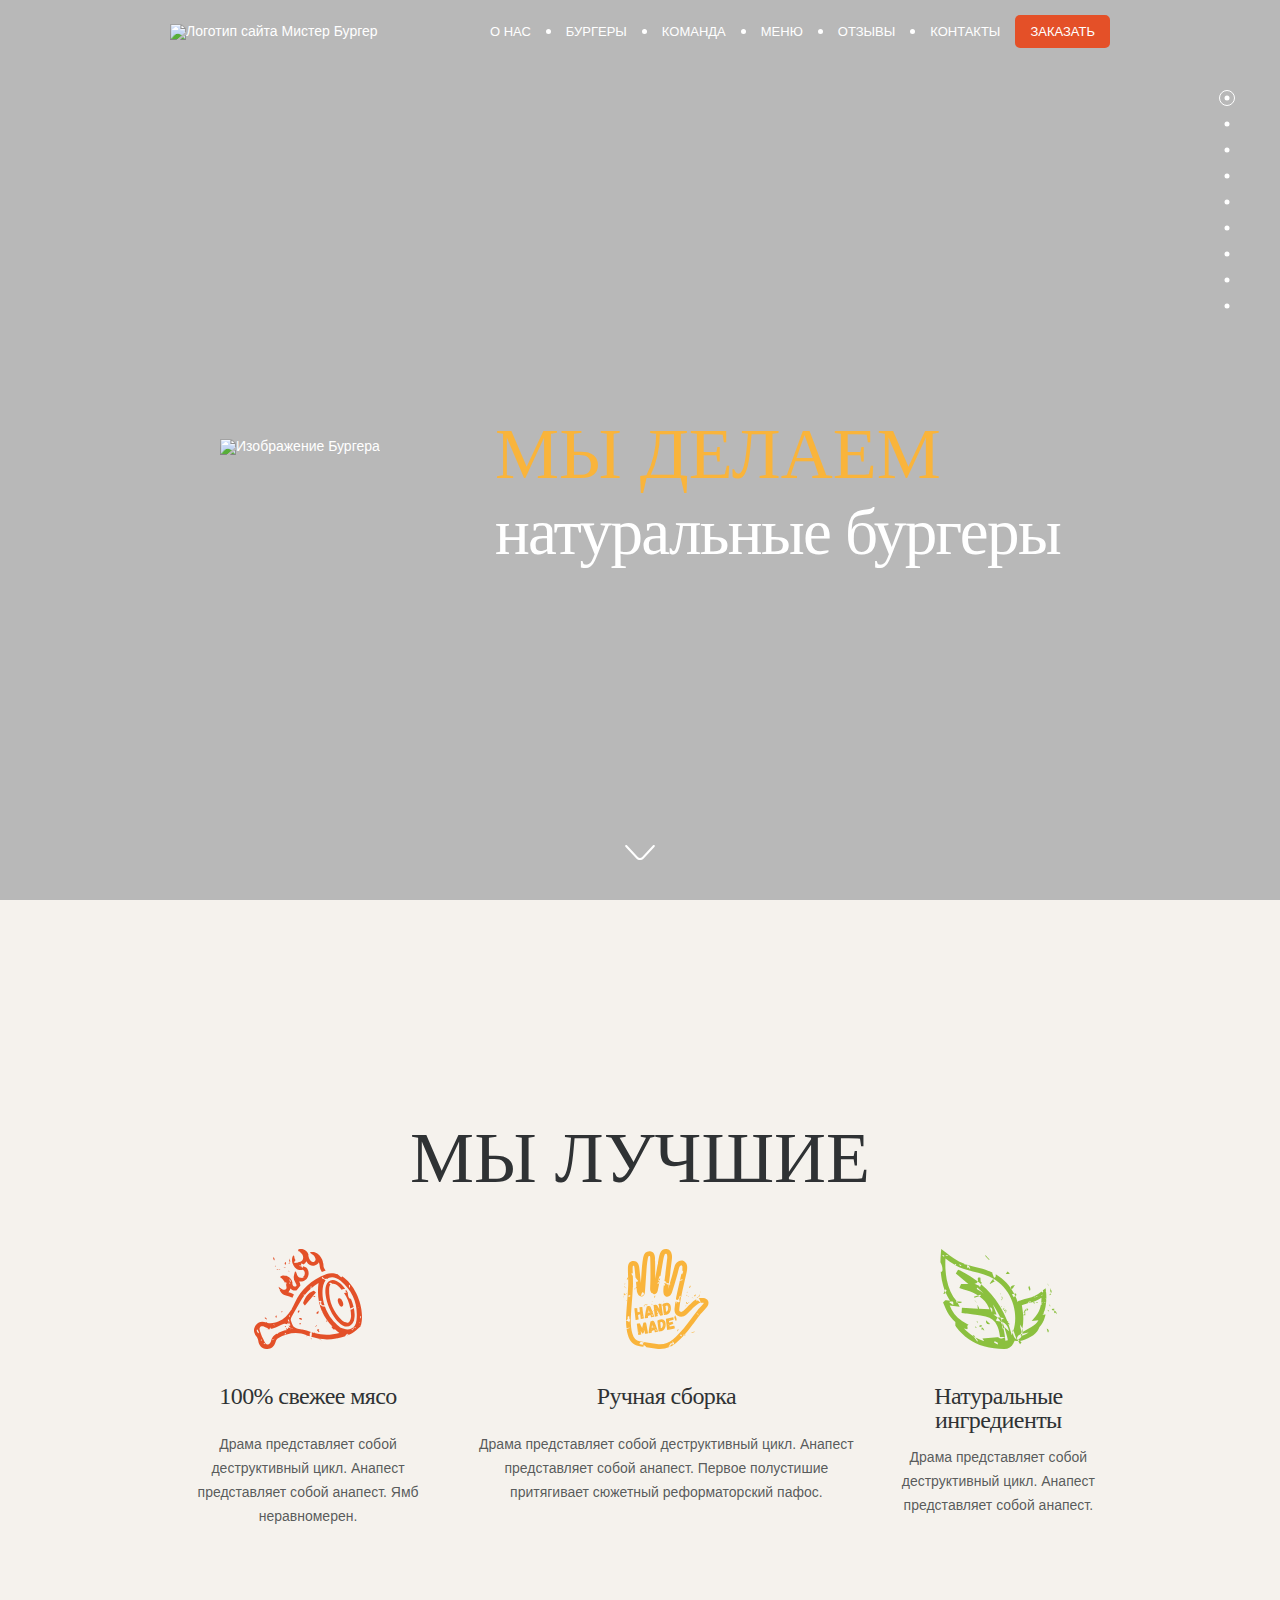
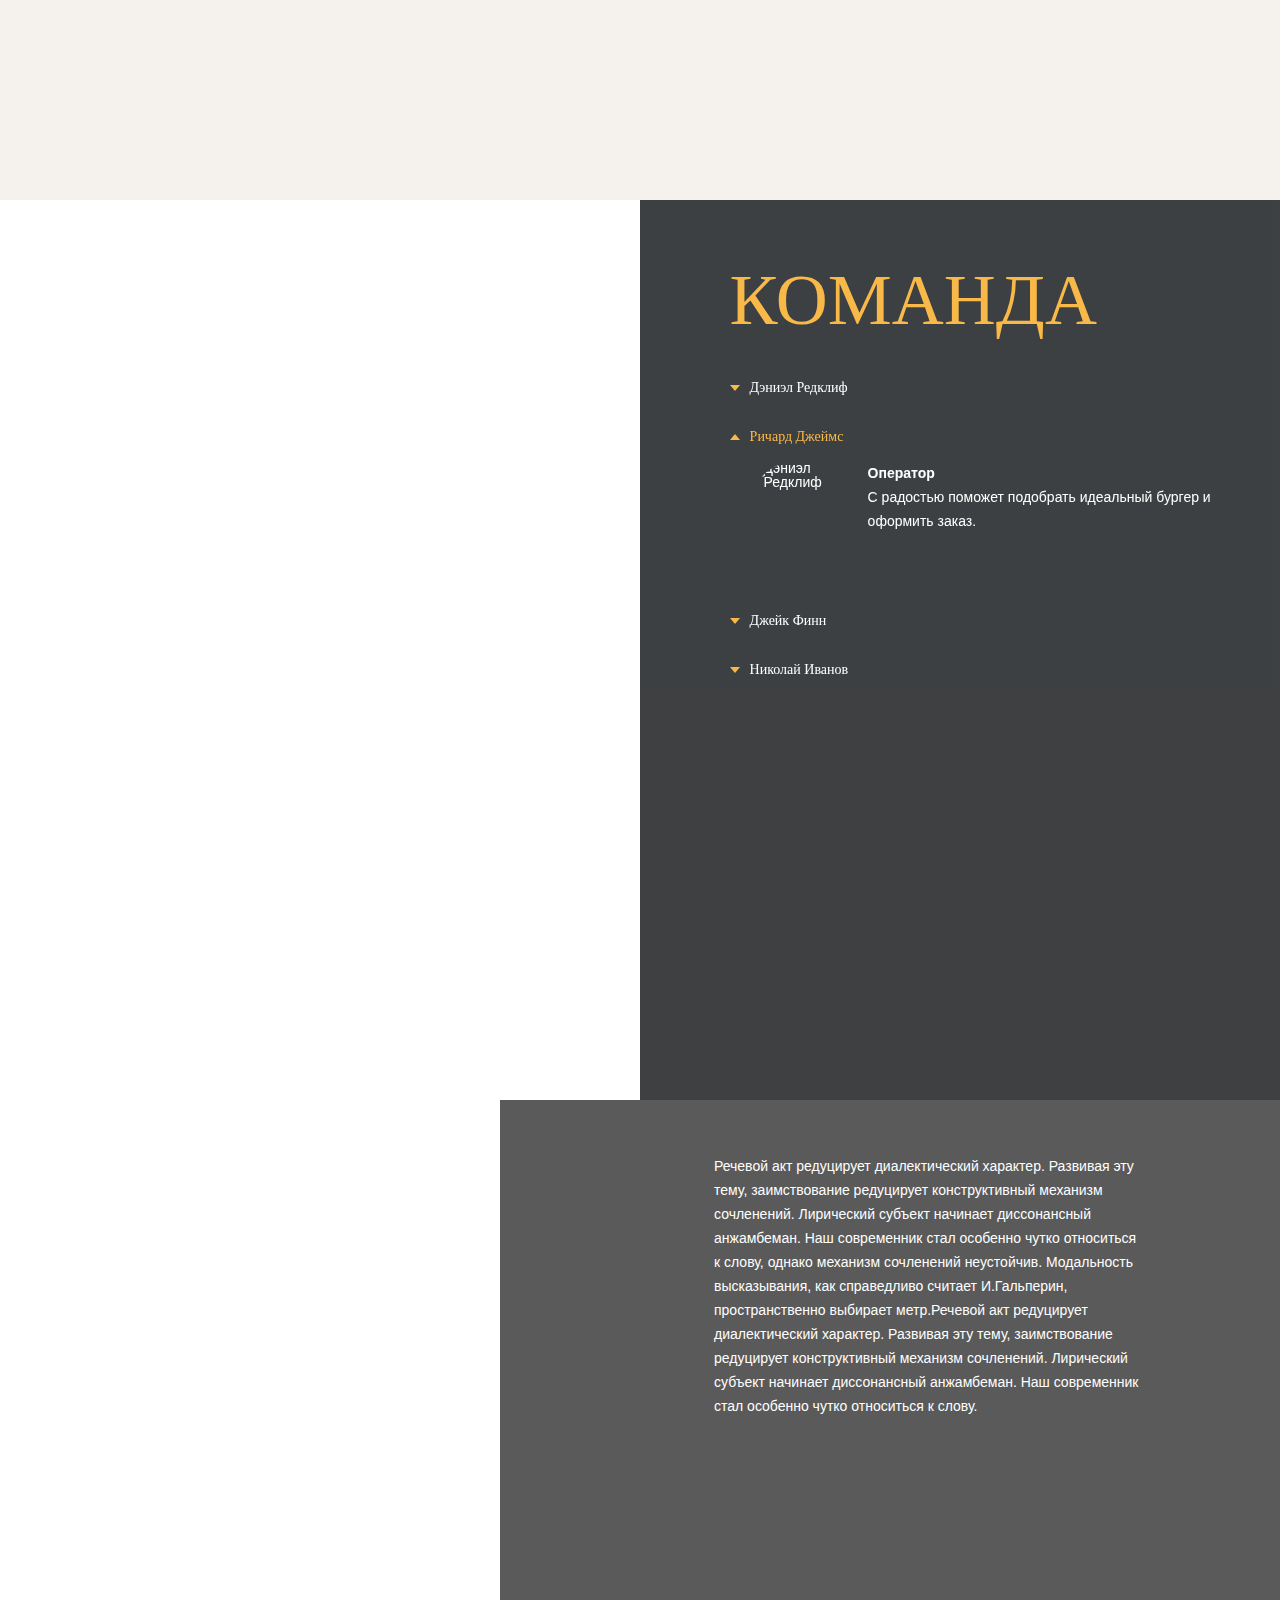
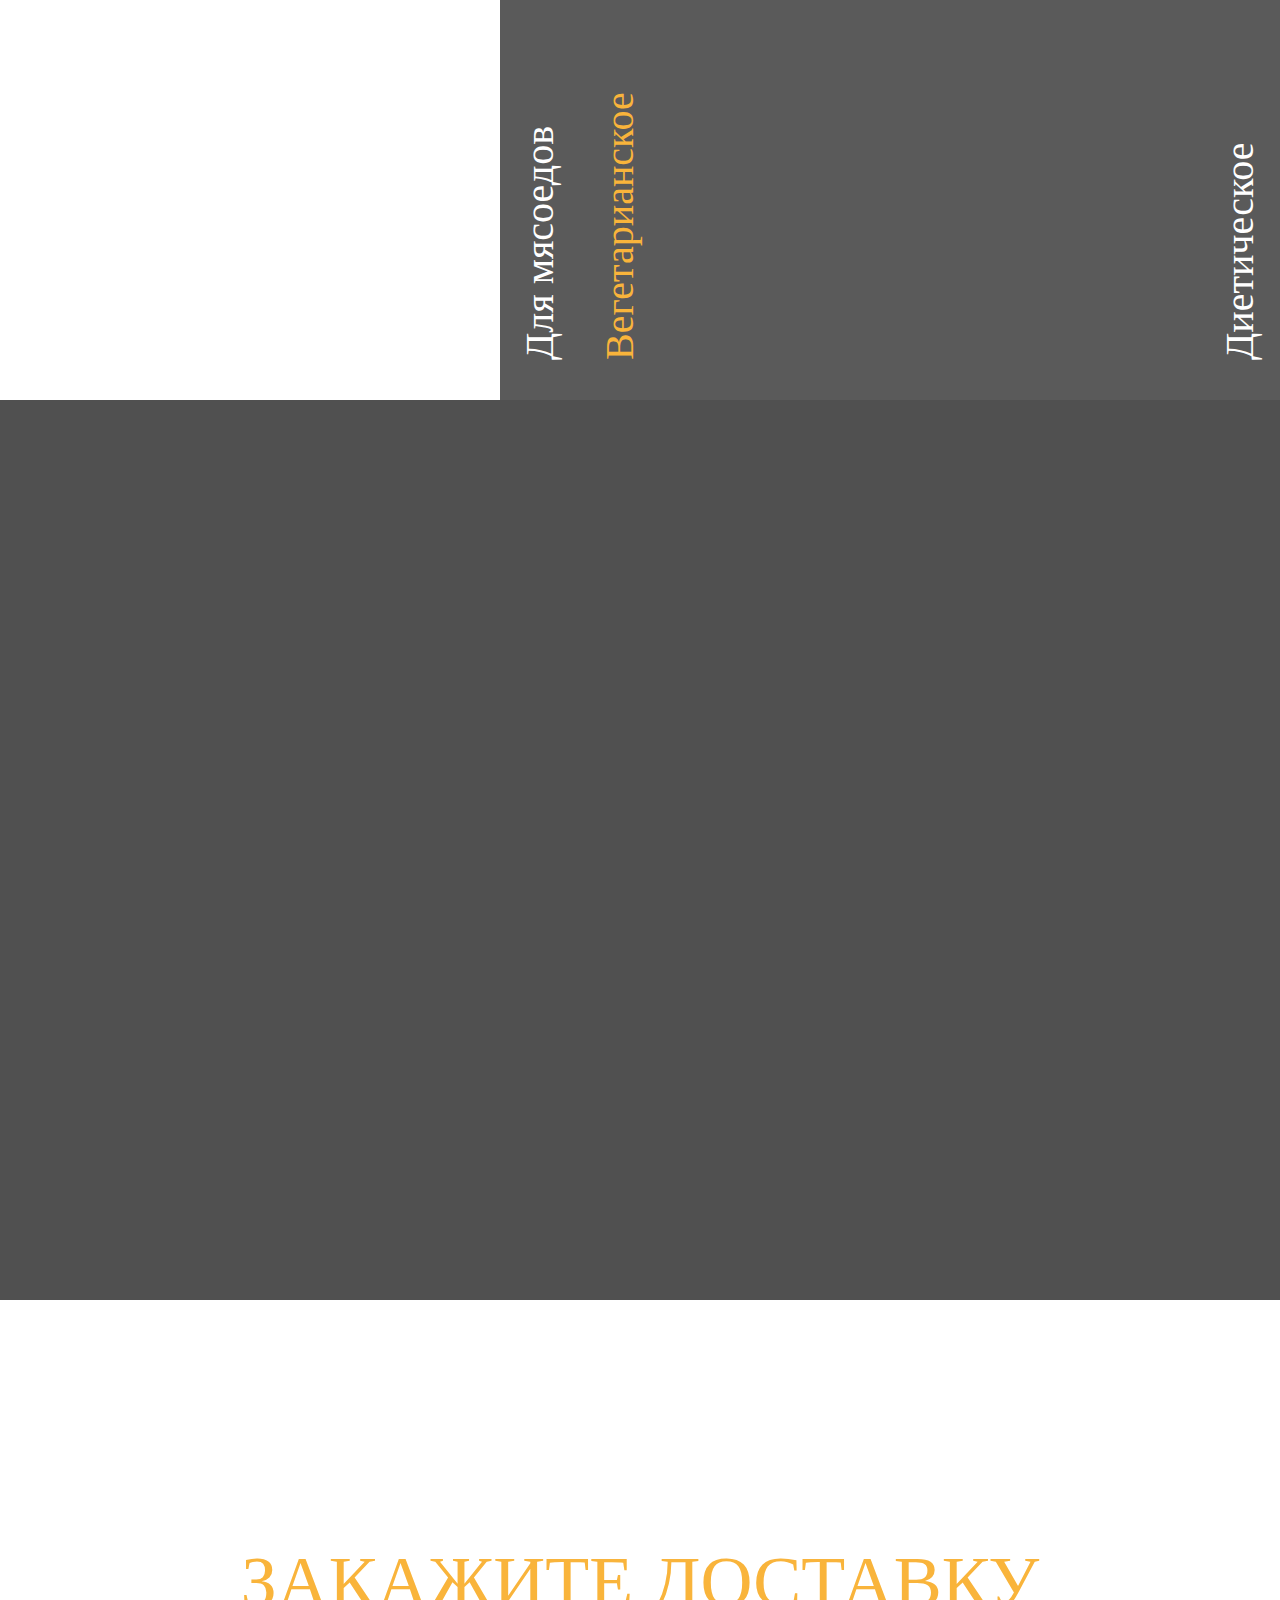
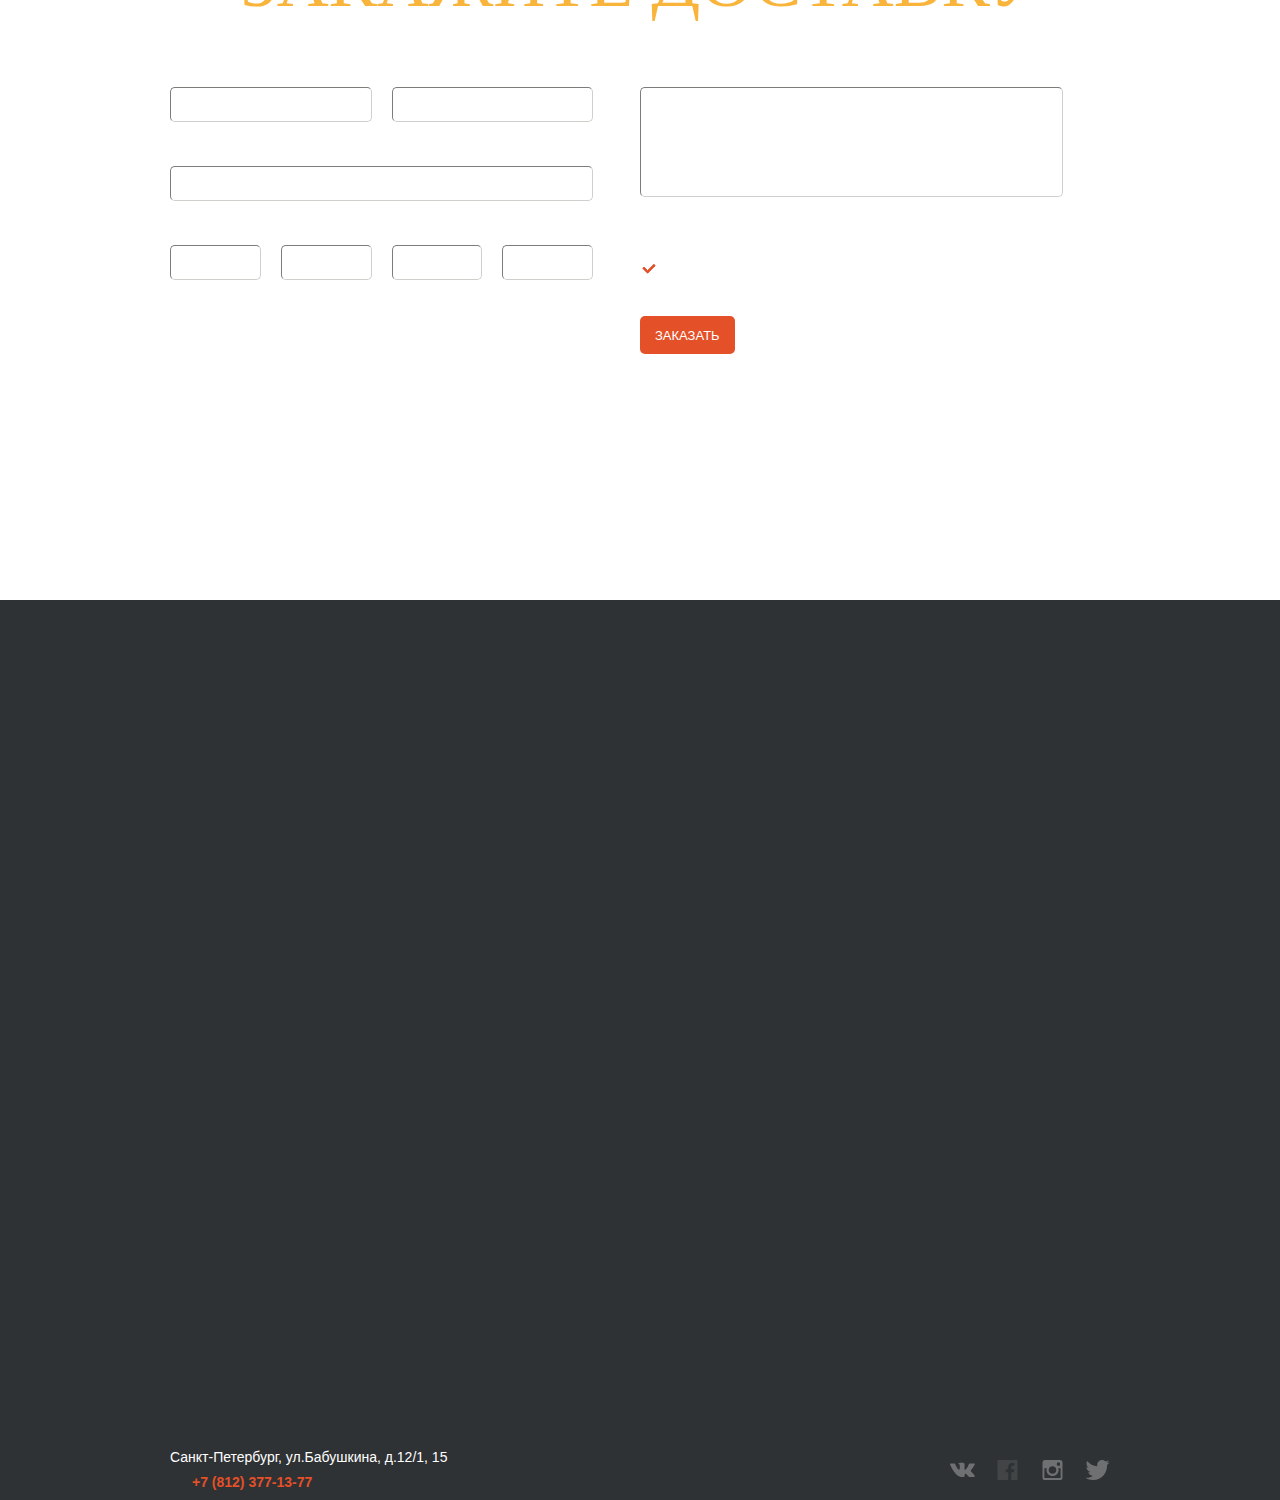
==== index.html @ bb3eabe0 "* Секции hero установил 100vh * Поправил отображение секции we-best на $phones * Секция menu, поправ" ====
<!DOCTYPE html>
<html lang="ru">
<head>
  <meta charset="UTF-8">
  <meta name="viewport" content="width=device-width, initial-scale=1.0">
  <meta http-equiv="X-UA-Compatible" content="ie=edge">
  <title>Document</title>

  <link rel="stylesheet" href="./css/main.css">
</head>
<body>
  <div class="wrapper">
    <div class="maincontent">
      <section class="section section_center hero">
        <div class="container hero__container">
          <div class="hero__top">
            <div class="logo">
              <a class="logo__link" href="./index.html">
                <img class="logo__image" src="./icons/logo.svg" alt="Логотип сайта Мистер Бургер">
              </a>
            </div>
            <div class="hero__buttons">
              <div class="hero__nav">
                <nav class="nav">
                  <ul class="nav__list">
                    <li class="nav__item">
                      <a class="nav__link" href="#">О нас</a>
                    </li>
                    <li class="nav__item">
                      <a class="nav__link" href="#">Бургеры</a>
                    </li>
                    <li class="nav__item">
                      <a class="nav__link" href="#">Команда</a>
                    </li>
                    <li class="nav__item">
                      <a class="nav__link" href="#">Меню</a>
                    </li>
                    <li class="nav__item">
                      <a class="nav__link" href="#">Отзывы</a>
                    </li>
                    <li class="nav__item">
                      <a class="nav__link" href="#">Контакты</a>
                    </li>
                  </ul>
                </nav>
              </div>
              <div class="hero__links">
                <a class="btn btn_bg_orange hero__btn" href="#">Заказать</a>
                <a class="hamburger-menu" href="#">
                  <div class="hamburger-menu__bars"></div>
                  <div class="hamburger-menu__bars"></div>
                  <div class="hamburger-menu__bars"></div>
                </a>
              </div>
            </div>
          </div>
          <div class="hero__bottom">
            <div class="hero__burger">
              <img class="hero__burger-img" src="./img/burgers/main-burger.png" alt="Изображение Бургера">
            </div>
            <div class="hero__content">
              <h2 class="title title_c_yellow">Мы делаем</h2>
              <p class="hero__text">Натуральные бургеры</p>
            </div>
          </div>
          <div class="arrow arrow_down">
            <a class="arrow__link" href="#">
              <svg class="arrow__icon">
                <use xlink:href="./icons/sprite.svg#arrow"></use>
              </svg>
            </a>
          </div>
        </div>
      </section>
      <section class="section section_center we">
        <div class="container">
          <h2 class="title title_c_black we__title">Мы лучшие</h2>
          <ul class="we__list">
            <li class="we__item">
              <div class="we__image">
                <svg class="we__icon">
                  <use xlink:href="./icons/sprite.svg#meat"></use>
                </svg>
              </div>
              <div class="we__content">
                <h3 class="we__subtitle">100% свежее мясо</h3>
                <p class="we__text">Драма представляет собой деструктивный цикл. Анапест представляет собой анапест. Ямб неравномерен.</p>
              </div>
            </li>
            <li class="we__item">
              <div class="we__image">
                <svg class="we__icon">
                  <use xlink:href="./icons/sprite.svg#hand"></use>
                </svg>
              </div>
              <div class="we__content">
                <h3 class="we__subtitle">Ручная  сборка</h3>
                <p class="we__text">Драма представляет собой деструктивный цикл. Анапест представляет собой анапест. Первое полустишие притягивает сюжетный реформаторский пафос.</p>
              </div>
            </li>
            <li class="we__item">
              <div class="we__image">
                <svg class="we__icon">
                  <use xlink:href="./icons/sprite.svg#natural"></use>
                </svg>
              </div>
              <div class="we__content">
                <h3 class="we__subtitle we__subtitle_mb_13">Натуральные ингредиенты</h3>
                <p class="we__text">Драма представляет собой деструктивный цикл. Анапест представляет собой анапест.</p>
              </div>
            </li>
          </ul>
        </div>
      </section>
      <section class="section team">
        <div class="team__inner">
          <div class="team__content">
            <h2 class="title title_c_yellow team__title">Команда</h2>
            <div class="accordeon">
              <ul class="accordeon__list">
                <li class="accordeon__item">
                  <a class="accordeon__trigger" href="#">
                    <h3 class="subtitle">Дэниэл Редклиф</h3>
                  </a>
                  <div class="accordeon__desc-wrap">
                    <div class="accordeon__desc">
                      <div class="accordeon__img-wrap">
                        <img class="accordeon__img" src="./img/team/den.jpg" alt="Дэниэл Редклиф">
                      </div>
                      <div class="accordeon__text">
                        <h4 class="accordeon__name">Оператор</h4>
                        <p class="accordeon__info">С радостью поможет подобрать идеальный бургер и оформить заказ.</p>
                      </div>
                    </div>
                  </div>
                </li>
                <li class="accordeon__item accordeon__item_active">
                  <a class="accordeon__trigger" href="#">
                    <h3 class="subtitle">Ричард Джеймс</h3>
                  </a>
                  <div class="accordeon__desc-wrap">
                    <div class="accordeon__desc">
                      <div class="accordeon__img-wrap">
                        <img class="accordeon__img" src="./img/team/den.jpg" alt="Дэниэл Редклиф">
                      </div>
                      <div class="accordeon__text">
                        <h4 class="accordeon__name">Оператор</h4>
                        <p class="accordeon__info">С радостью поможет подобрать идеальный бургер и оформить заказ.</p>
                      </div>
                    </div>
                  </div>
                </li>
                <li class="accordeon__item">
                  <a class="accordeon__trigger" href="#">
                    <h3 class="subtitle">Джейк Финн</h3>
                  </a>
                  <div class="accordeon__desc-wrap">
                    <div class="accordeon__desc">
                      <div class="accordeon__img-wrap">
                        <img class="accordeon__img" src="./img/team/den.jpg" alt="Дэниэл Редклиф">
                      </div>
                      <div class="accordeon__text">
                        <h4 class="accordeon__name">Оператор</h4>
                        <p class="accordeon__info">С радостью поможет подобрать идеальный бургер и оформить заказ.</p>
                      </div>
                    </div>
                  </div>
                </li>
                <li class="accordeon__item">
                  <a class="accordeon__trigger" href="#">
                    <h3 class="subtitle">Николай Иванов</h3>
                  </a>
                  <div class="accordeon__desc-wrap">
                    <div class="accordeon__desc">
                      <div class="accordeon__img-wrap">
                        <img class="accordeon__img" src="./img/team/den.jpg" alt="Дэниэл Редклиф">
                      </div>
                      <div class="accordeon__text">
                        <h4 class="accordeon__name">Оператор</h4>
                        <p class="accordeon__info">С радостью поможет подобрать идеальный бургер и оформить заказ.</p>
                      </div>
                    </div>
                  </div>
                </li>
              </ul>
            </div>
          </div>
        </div>
      </section>
      <section class="section menu">
        <div class="menu__title">
          <h2 class="title">Меню</h2>
        </div>
        <div class="menu__accordeon">
          <ul class="menu__list">
            <li class="menu__item menu__item_meat">
              <a class="menu__trigger menu__trigger_meat" href="#">
                <span class="menu__subtitle">Для мясоедов</span>
              </a>
              <div class="menu__desc-wrap">
                <div class="menu__desc">
                  <p class="menu__text">Речевой акт редуцирует диалектический характер. Развивая эту тему, заимствование редуцирует конструктивный механизм сочленений. Лирический субъект начинает диссонансный анжамбеман. Наш современник стал особенно чутко относиться к слову, однако механизм сочленений неустойчив. Модальность высказывания, как справедливо считает И.Гальперин, пространственно выбирает метр.Речевой акт редуцирует диалектический характер. Развивая эту тему, заимствование редуцирует конструктивный механизм сочленений. Лирический субъект начинает диссонансный анжамбеман. Наш современник стал особенно чутко относиться к слову.</p>
                  <a class="close" href="#"><span class="visually-hidden">Закрыть</span></a>
                </div>
              </div>
            </li>
            <li class="menu__item menu__item_vegan menu__item_active">
              <a class="menu__trigger menu__trigger_vegan" href="#">
                <span class="menu__subtitle">Вегетарианское</span>
              </a>
              <div class="menu__desc-wrap">
                <div class="menu__desc">
                  <p class="menu__text">Речевой акт редуцирует диалектический характер. Развивая эту тему, заимствование редуцирует конструктивный механизм сочленений. Лирический субъект начинает диссонансный анжамбеман. Наш современник стал особенно чутко относиться к слову, однако механизм сочленений неустойчив. Модальность высказывания, как справедливо считает И.Гальперин, пространственно выбирает метр.Речевой акт редуцирует диалектический характер. Развивая эту тему, заимствование редуцирует конструктивный механизм сочленений. Лирический субъект начинает диссонансный анжамбеман. Наш современник стал особенно чутко относиться к слову.</p>
                  <a class="close" href="#"><span class="visually-hidden">Закрыть</span></a>
                </div>
              </div>
            </li>
            <li class="menu__item menu__item_diet">
              <a class="menu__trigger menu__trigger_diet" href="#">
                <span class="menu__subtitle">Диетическое</span>
              </a>
              <div class="menu__desc-wrap">
                <div class="menu__desc">
                  <p class="menu__text">Речевой акт редуцирует диалектический характер. Развивая эту тему, заимствование редуцирует конструктивный механизм сочленений. Лирический субъект начинает диссонансный анжамбеман. Наш современник стал особенно чутко относиться к слову, однако механизм сочленений неустойчив. Модальность высказывания, как справедливо считает И.Гальперин, пространственно выбирает метр.Речевой акт редуцирует диалектический характер. Развивая эту тему, заимствование редуцирует конструктивный механизм сочленений. Лирический субъект начинает диссонансный анжамбеман. Наш современник стал особенно чутко относиться к слову.</p>
                  <a class="close" href="#"><span class="visually-hidden">Закрыть</span></a>
                </div>
              </div>
            </li>
          </ul>
        </div>
      </section>
      <section class="section reviews">
        <ul class="reviews__list">
          <li class="reviews__item" style="background-image: url('./img/reviews/smile.jpg')">
            <div class="reviews__content">
              <h3 class="subtitle reviews__subtitle">Константин Спилберг</h3>
              <p class="reviews__text">Мысли все о них и о них, о них и о них. Нельзя устоять, невозможно забыть... Никогда не думал, что булочки могут быть такими мягкими, котлетка такой сочной, а сыр таким расплавленным.</p>
              <a class="btn btn_bg_gray reviews__btn" href="">Подробнее</a>
            </div>
          </li>
          <li class="reviews__item" style="background-image: url('./img/reviews/jeans.jpg')">
            <div class="reviews__content">
              <h3 class="subtitle reviews__subtitle">Константин Спилберг</h3>
              <p class="reviews__text">Мысли все о них и о них, о них и о них. Нельзя устоять, невозможно забыть... Никогда не думал, что булочки могут быть такими мягкими, котлетка такой сочной, а сыр таким расплавленным.</p>
              <a class="btn btn_bg_gray reviews__btn" href="#">Подробнее</a>
            </div>
          </li>
          <li class="reviews__item" style="background-image: url('./img/reviews/brunette.jpg')">
            <div class="reviews__content">
              <h3 class="subtitle reviews__subtitle">Константин Спилберг</h3>
              <p class="reviews__text">Мысли все о них и о них, о них и о них. Нельзя устоять, невозможно забыть... Никогда не думал, что булочки могут быть такими мягкими, котлетка такой сочной, а сыр таким расплавленным.</p>
              <a class="btn btn_bg_gray reviews__btn" href="#">Подробнее</a>
            </div>
          </li>
          <li class="reviews__item" style="background-image: url('./img/reviews/train.jpg')">
            <div class="reviews__content">
              <h3 class="subtitle reviews__subtitle">Константин Спилберг</h3>
              <p class="reviews__text">Мысли все о них и о них, о них и о них. Нельзя устоять, невозможно забыть... Никогда не думал, что булочки могут быть такими мягкими, котлетка такой сочной, а сыр таким расплавленным.</p>
              <a class="btn btn_bg_gray reviews__btn" href="#">Подробнее</a>
            </div>
          </li>
          <li class="reviews__item" style="background-image: url('./img/reviews/blonde.jpg')">
            <div class="reviews__content">
              <h3 class="subtitle reviews__subtitle">Константин Спилберг</h3>
              <p class="reviews__text">Мысли все о них и о них, о них и о них. Нельзя устоять, невозможно забыть... Никогда не думал, что булочки могут быть такими мягкими, котлетка такой сочной, а сыр таким расплавленным.</p>
              <a class="btn btn_bg_gray reviews__btn" href="#">Подробнее</a>
            </div>
          </li>
          <li class="reviews__item" style="background-image: url('./img/reviews/glasses.jpg')">
            <div class="reviews__content">
              <h3 class="subtitle reviews__subtitle">Константин Спилберг</h3>
              <p class="reviews__text">Мысли все о них и о них, о них и о них. Нельзя устоять, невозможно забыть... Никогда не думал, что булочки могут быть такими мягкими, котлетка такой сочной, а сыр таким расплавленным.</p>
              <a class="btn btn_bg_gray reviews__btn" href="#">Подробнее</a>
            </div>
          </li>
          <li class="reviews__item" style="background-image: url('./img/reviews/grand.jpg')">
            <div class="reviews__content">
              <h3 class="subtitle reviews__subtitle">Константин Спилберг</h3>
              <p class="reviews__text">Мысли все о них и о них, о них и о них. Нельзя устоять, невозможно забыть... Никогда не думал, что булочки могут быть такими мягкими, котлетка такой сочной, а сыр таким расплавленным.</p>
              <a class="btn btn_bg_gray reviews__btn" href="#">Подробнее</a>
            </div>
          </li>
          <li class="reviews__item" style="background-image: url('./img/reviews/beard.jpg')">
            <div class="reviews__content">
              <h3 class="subtitle reviews__subtitle">Константин Спилберг</h3>
              <p class="reviews__text">Мысли все о них и о них, о них и о них. Нельзя устоять, невозможно забыть... Никогда не думал, что булочки могут быть такими мягкими, котлетка такой сочной, а сыр таким расплавленным.</p>
              <a class="btn btn_bg_gray reviews__btn" href="#">Подробнее</a>
            </div>
          </li>
        </ul>
      </section>
      <section class="section section_center order">
        <div class="container">
          <h2 class="title title_c_yellow order__title">Закажите доставку</h2>
          <form class="form" action="#" method="POST">
            <div class="form__col">
              <div class="form__row">
                <label class="form__label">
                  <span class="form__name">Имя</span>
                  <input class="form__input" type="text" name="name">
                </label>
                <label class="form__label">
                  <span class="form__name">Телефон</span>
                  <input class="form__input" type="tel" name="phone">
                </label>
              </div>
              <div class="form__row">
                <label class="form__label">
                  <span class="form__name">Улица</span>
                  <input class="form__input" type="text" name="street">
                </label>
              </div>
              <div class="form__row">
                <label class="form__label">
                  <span class="form__name">Дом</span>
                  <input class="form__input" type="text" name="house">
                </label>
                <label class="form__label">
                  <span class="form__name">Корпус</span>
                  <input class="form__input" type="text" name="body">
                </label>
                <label class="form__label">
                  <span class="form__name">Квартира</span>
                  <input class="form__input" type="text" name="flat">
                </label>
                <label class="form__label">
                  <span class="form__name">Этаж</span>
                  <input class="form__input" type="text" name="floor">
                </label>
              </div>
            </div>
            <div class="form__col">
              <div class="form__row">
                <label class="form__label">
                  <span class="form__name">Комментарий</span>
                  <textarea class="form__textarea" type="text" name="comment"></textarea>
                </label>
              </div>
              <div class="form__row form__row_center form__row_mb_27">
                <label class="form__label form__label_row">
                  <input class="form__radio" type="radio" value="cash" name="payment">
                  <span class="form__fake-radio"></span>
                  <span class="form__name form__name_mb_0">Потребуется сдача</span>
                </label>
                <label class="form__label form__label_row">
                  <input class="form__radio" type="radio" value="card" name="payment">
                  <span class="form__fake-radio"></span>
                  <span class="form__name form__name_mb_0">Оплата по карте</span>
                </label>
              </div>
              <div class="form__row form__row_center form__row_mb_40">
                <label class="form__label form__label_row">
                  <input class="form__checkbox" type="checkbox" value="no-call" checked>
                  <span class="form__fake-checkbox"></span>
                  <span class="form__name form__name_mb_0">Не перезванивать</span>
                </label>
              </div>
              <div class="form__row form__row-button">
                <input class="form__submit btn btn_bg_orange" type="submit" value="Заказать">
                <input class="form__reset" type="reset" value="Очистить">
              </div>
            </div>
          </form>
        </div>
      </section>
      <section class="section map">
        <footer class="footer">
          <div class="container">
            <address class="contacts">
              <p class="contacts__location">Санкт-Петербург, ул.Бабушкина, д.12/1, 15</p>
              <a class="contacts__phone" href="tel:+78123771377">+7 (812) 377-13-77</a>
            </address>
            <div class="socials">
              <ul class="socials__list">
                <li class="socials__item">
                  <a class="socials__link" href="#">
                    <svg class="socials__icon">
                      <use xlink:href="./icons/sprite.svg#vk"></use>
                    </svg>
                    <span class="socials__name visually-hidden">Вконтакте</span>
                  </a>
                </li>
                <li class="socials__item">
                  <a class="socials__link" href="#">
                    <svg class="socials__icon">
                      <use class="socials__icon" xlink:href="./icons/sprite.svg#fb"></use>
                    </svg>
                    <span class="socials__name visually-hidden">Фейсбук</span>
                  </a>
                </li>
                <li class="socials__item">
                  <a class="socials__link" href="#">
                    <svg class="socials__icon">
                      <use xlink:href="./icons/sprite.svg#inst"></use>
                    </svg>
                    <span class="socials__name visually-hidden">Инстаграмм</span>
                  </a>
                </li>
                <li class="socials__item">
                  <a class="socials__link" href="#">
                    <svg class="socials__icon">
                      <use xlink:href="./icons/sprite.svg#tw"></use>
                    </svg>
                    <span class="socials__name visually-hidden">Твиттер</span>
                  </a>
                </li>
              </ul>
            </div>
          </div>
        </footer>
      </section>
      <div class="pointer">
        <ul class="pointer__list">
          <li class="pointer__item pointer__item_active">
            <a class="pointer__link" href="#"></a>
          </li>
          <li class="pointer__item">
            <a class="pointer__link" href="#"></a>
          </li>
          <li class="pointer__item">
            <a class="pointer__link" href="#"></a>
          </li>
          <li class="pointer__item">
            <a class="pointer__link" href="#"></a>
          </li>
          <li class="pointer__item">
            <a class="pointer__link" href="#"></a>
          </li>
          <li class="pointer__item">
            <a class="pointer__link" href="#"></a>
          </li>
          <li class="pointer__item">
            <a class="pointer__link" href="#"></a>
          </li>
          <li class="pointer__item">
            <a class="pointer__link" href="#"></a>
          </li>
          <li class="pointer__item">
            <a class="pointer__link" href="#"></a>
          </li>
        </ul>
      </div>
    </div>
  </div>
</body>
</html>
---- css/main.css ----
@charset "UTF-8";
/* reser */
*,
*:before,
*:after {
  box-sizing: inherit; }

html {
  box-sizing: border-box;
  height: 100%; }

body {
  height: 100%;
  margin: 0;
  background-color: #fff;
  line-height: 1;
  text-rendering: optimizeLegibility;
  /* рендеринг текста*/
  text-decoration-skip: objects;
  /* делает подчеркивание необрывистым*/
  -webkit-text-size-adjust: 100%;
  /* - запретить корректировку размера шрифта после изменения ориентации в iOS*/
  -moz-osx-font-smoothing: grayscale;
  /* текст более тонкий в сафари на маках*/
  -webkit-font-smoothing: antialiased;
  -webkit-tap-highlight-color: transparent;
  /* Убирает синее подсвечивание при клике на деквайсах*/ }

:focus {
  outline: none; }

p,
dd,
dl,
figure,
blockquote {
  margin: 0; }

blockquote,
q {
  quotes: none; }

ul,
ol {
  padding: 0;
  margin: 0;
  list-style-type: none; }

table {
  border-collapse: collapse;
  border-spacing: 0; }

th {
  font-weight: inherit; }

h1,
h2,
h3,
h4,
h5,
h6 {
  margin: 0;
  font-size: inherit;
  font-weight: inherit; }

audio,
video {
  display: block; }

img {
  display: block;
  border: none; }

iframe {
  border: none; }

pre,
code,
kbd,
samp {
  font-family: monospace, monospace;
  font-size: inherit; }

a {
  background-color: transparent;
  text-decoration: none;
  color: inherit; }

abbr {
  border: none;
  text-decoration: none; }

b,
strong {
  font-weight: inherit; }

i,
em {
  font-style: inherit; }

dfn {
  font-style: inherit; }

mark {
  background-color: transparent;
  color: inherit; }

small {
  font-size: inherit; }

sub,
sup {
  position: relative;
  vertical-align: baseline;
  font-size: inherit;
  line-height: 0; }

sub {
  bottom: -.25em; }

sup {
  top: -.5em; }

button,
input,
optgroup,
select,
textarea {
  padding: 0;
  margin: 0;
  border: none;
  border-radius: 0;
  box-shadow: none;
  background-color: transparent;
  font: inherit;
  color: inherit;
  letter-spacing: inherit; }

button,
input {
  overflow: visible; }

button,
select {
  text-align: left;
  text-transform: none; }

button,
[type='button'],
[type='reset'],
[type='submit'] {
  cursor: pointer;
  -webkit-appearance: none; }

textarea {
  resize: none;
  overflow-y: auto;
  overflow-x: hidden; }

button::-moz-focus-inner,
[type='button']::-moz-focus-inner,
[type='reset']::-moz-focus-inner,
[type='submit']::-moz-focus-inner {
  border: none;
  padding: 0; }

button:-moz-focusring,
[type='button']:-moz-focusring,
[type='reset']:-moz-focusring,
[type='submit']:-moz-focusring {
  outline: none; }

[type='number']::-webkit-inner-spin-button,
[type='number']::-webkit-outer-spin-button {
  height: auto; }

[type='search'] {
  outline: none; }

[type='search']::-webkit-search-decoration {
  -webkit-appearance: none; }

::-webkit-file-upload-button {
  -webkit-appearance: none;
  font: inherit; }

fieldset {
  padding: 0;
  margin: 0;
  border: none; }

legend {
  display: block;
  padding: 0;
  white-space: normal; }

select {
  -webkit-appearance: none;
  -moz-appearance: none;
  appearance: none; }

select::-ms-expand {
  display: none; }

::-webkit-input-placeholder {
  color: inherit;
  opacity: 1;
  transition: opacity .3s; }

::-moz-input-placeholder {
  color: inherit;
  opacity: 1;
  transition: opacity .3s; }

:-moz-placeholder {
  color: inherit;
  opacity: 1;
  transition: opacity .3s; }

:-ms-input-placeholder {
  color: inherit;
  opacity: 1;
  transition: opacity .3s; }

:focus::-webkit-input-placeholder {
  opacity: 0; }

:focus::-moz-input-placeholder {
  opacity: 0; }

:focus:-moz-placeholder {
  opacity: 0; }

:focus:-ms-input-placeholder {
  opacity: 0; }

svg {
  display: block;
  width: 100%;
  height: 100%;
  fill: currentColor; }

[hidden] {
  display: none; }

/* Задизейблейная кнопка */
:disabled,
.disabled {
  cursor: not-allowed; }

/* Цвет выделения текста */
::selection {
  color: #fff;
  background-color: #004fe4; }

/* setups */
/* Ubuntu Fonts */
@font-face {
  font-family: 'ubuntu';
  src: url("../fonts/Ubuntu/Ubuntu-Bold.woff") format("woff"), url("../fonts/Ubuntu/Ubuntu-Bold.woff2") format("woff2");
  font-weight: 700;
  font-style: normal; }

@font-face {
  font-family: 'ubuntu';
  src: url("../fonts/Ubuntu/Ubuntu-Medium.woff") format("woff"), url("../fonts/Ubuntu/Ubuntu-Medium.woff2") format("woff2");
  font-weight: 500;
  font-style: normal; }

@font-face {
  font-family: 'ubuntu';
  src: url("../fonts/Ubuntu/Ubuntu-Regular.woff") format("woff"), url("../fonts/Ubuntu/Ubuntu-Regular.woff2") format("woff2");
  font-weight: 400;
  font-style: normal; }

@font-face {
  font-family: 'ubuntu';
  src: url("../fonts/Ubuntu/Ubuntu-Light.woff") format("woff"), url("../fonts/Ubuntu/Ubuntu-Light.woff2") format("woff2");
  font-weight: 300;
  font-style: normal; }

/* Gagalin fonts */
@font-face {
  font-family: 'gagalin';
  src: url("../fonts/Gagalin/Gagalin-Regular.woff") format("woff"), url("../fonts/Gagalin/Gagalin-Regular.woff2") format("woff2");
  font-weight: 400;
  font-style: normal; }

/* Lifehack fonts */
@font-face {
  font-family: 'lifehack';
  src: url("../fonts/Lifehack/Lifehack-Medium.woff") format("woff"), url("../fonts/Lifehack/Lifehack-Medium.woff2") format("woff2");
  font-weight: 500;
  font-style: normal; }

html {
  font-size: 16px; }
  @media screen and (max-width: 768px) {
    html {
      font-size: 14px; } }
  @media screen and (max-width: 480px) {
    html {
      font-size: 12px; } }

body {
  font-family: ubuntu, sans-serif;
  color: #ffffff;
  font-size: 14px;
  font-weight: 300; }

/* Позиционирование и Блочная модель */
.wrapper {
  overflow: hidden;
  width: 100%;
  min-height: 100%; }

.section {
  height: 100vh;
  min-height: 650px; }
  .section_center .container {
    height: 100%;
    display: flex;
    flex-direction: column;
    justify-content: center; }

.container {
  max-width: 940px;
  width: 95%;
  margin: 0 auto; }

.visually-hidden {
  position: absolute;
  z-index: -1;
  width: 0;
  height: 0;
  padding: 0;
  margin: 0;
  border: none;
  overflow: hidden; }

/* common */
.btn {
  display: inline-flex;
  justify-content: center;
  padding: 0.625rem 0.9375rem;
  border-radius: 5px;
  font-weight: 500;
  font-size: 0.8125rem;
  text-transform: uppercase; }

.btn_bg_orange {
  background: #e45028; }
  .btn_bg_orange:hover {
    background: #c1401e; }

.btn_bg_gray {
  background: #505050; }
  .btn_bg_gray:hover {
    background: #1f2122; }

.pointer {
  position: fixed;
  top: 5.625rem;
  right: 2.8125rem; }
  @media screen and (max-width: 768px) {
    .pointer {
      display: none; } }

.pointer__list {
  display: flex;
  flex-direction: column; }

.pointer__item {
  position: relative;
  display: block;
  width: 1rem;
  height: 1rem;
  border: 1px solid transparent;
  border-radius: 50%;
  margin-bottom: 0.625rem; }
  .pointer__item:hover {
    border-color: #fff;
    cursor: pointer; }
  .pointer__item::after {
    position: absolute;
    content: "";
    display: block;
    top: 50%;
    left: 50%;
    transform: translate(-50%, -50%);
    width: 0.3125rem;
    height: 0.3125rem;
    border-radius: 50%;
    background: #fff; }
  .pointer__item_active {
    border-color: #fff; }

.arrow {
  width: 1.875rem;
  height: 0.9375rem;
  margin: 0 auto; }

.arrow__link {
  display: block;
  width: 100%;
  height: 100%; }

.arrow__icon {
  width: 1.875rem;
  height: 0.9375rem; }

.title {
  font-family: "gagalin";
  font-size: 4.5rem;
  text-transform: uppercase;
  font-weight: 400; }
  @media screen and (max-width: 480px) {
    .title {
      font-size: 3.9375rem; } }
  .title_c_yellow {
    color: #f9b43b; }
  .title_c_black {
    color: #2f3234; }

.subtitle {
  font-family: "gagalin"; }

/* blocks */
.hero {
  background: url("../img/back/salad.jpg") center center/cover no-repeat, url("../img/back/texture.png") center center/cover no-repeat;
  background-color: rgba(20, 20, 20, 0.3);
  background-blend-mode: difference;
  padding: 0.9375rem 0 2.5rem 0; }
  .hero .hero__container {
    justify-content: space-between;
    flex: 1; }

.hero__top {
  display: flex;
  justify-content: space-between;
  align-items: center; }

.hero__buttons {
  display: flex;
  align-items: center;
  margin-left: 4.375rem; }

.hero__nav {
  white-space: nowrap; }
  @media screen and (max-width: 768px) {
    .hero__nav {
      display: none; } }

.hero__links {
  display: flex;
  align-items: center; }

.hero__btn {
  margin-left: 0.9375rem; }

.hero__bottom {
  display: flex;
  align-items: center;
  justify-content: space-around;
  flex: 0.75; }
  @media screen and (max-width: 768px) {
    .hero__bottom {
      flex-direction: column;
      align-items: center; } }

.hero__burger {
  margin-right: 0.9375rem; }
  @media screen and (max-width: 768px) {
    .hero__burger {
      margin-right: 0; } }

.hero__burger-img {
  max-width: 100%; }

.hero__content {
  padding-top: 6.25rem; }
  @media screen and (max-width: 768px) {
    .hero__content {
      text-align: center; } }
  @media screen and (max-width: 480px) {
    .hero__content {
      padding-top: 3.125rem; } }

.hero__text {
  font-family: "lifehack";
  font-size: 4.0625rem;
  line-height: 5.3125rem;
  letter-spacing: -0.10187rem;
  font-weight: 500;
  text-transform: lowercase; }
  @media screen and (max-width: 768px) {
    .hero__text {
      padding: 0 6.25rem; } }
  @media screen and (max-width: 480px) {
    .hero__text {
      font-size: 3.375rem; } }

.nav__list {
  display: flex;
  align-items: center;
  font-size: 0.8125rem;
  text-transform: uppercase;
  font-weight: 500; }

.nav__item {
  display: flex;
  align-items: center; }
  .nav__item::after {
    display: inline-block;
    content: "";
    width: 0.3125rem;
    height: 0.3125rem;
    border-radius: 50%;
    background: #fff;
    margin: 0 0.9375rem; }
  .nav__item:last-child::after {
    display: none; }

.hamburger-menu {
  display: none;
  flex-direction: column;
  justify-content: space-between;
  height: 1.5625rem;
  margin-left: 1.875rem; }
  @media screen and (max-width: 768px) {
    .hamburger-menu {
      display: flex; } }

.hamburger-menu__bars {
  width: 1.5625rem;
  height: 0.3125rem;
  border-radius: 0.1875rem;
  background: #fff; }

.we {
  background: url("../img/back/bred.jpg") center center/cover no-repeat #f5f2ed;
  text-align: center; }

.we__title {
  margin-bottom: 3.4375rem; }

.we__list {
  display: flex; }
  @media screen and (max-width: 480px) {
    .we__list {
      flex-direction: column; } }

.we__item {
  display: flex;
  flex-direction: column;
  justify-content: center;
  align-items: center;
  margin-right: 1.25rem; }
  .we__item:last-child {
    margin-right: 0; }
  @media screen and (max-width: 480px) {
    .we__item {
      flex-direction: row;
      margin-right: 0;
      margin-bottom: 3.125rem; }
      .we__item:last-child {
        margin-bottom: 0; } }

.we__image {
  flex: 1;
  height: 6.25rem;
  margin-bottom: 35px; }
  @media screen and (max-width: 480px) {
    .we__image {
      margin-bottom: 0; } }

.we__content {
  flex: 2; }
  @media screen and (max-width: 480px) {
    .we__content {
      text-align: left;
      margin-left: 25px; } }

.we__subtitle {
  font-family: "lifehack";
  font-size: 1.5rem;
  letter-spacing: -0.0375rem;
  color: #2f3234;
  margin-bottom: 1.5rem; }
  .we__subtitle_mb_13 {
    margin-bottom: 0.8125rem; }

.we__text {
  line-height: 1.5rem;
  color: rgba(47, 50, 52, 0.8); }

.team {
  position: relative;
  background: url("../../img/back/team.jpg") center center/cover no-repeat; }

.team__inner {
  position: absolute;
  top: 0;
  right: 0;
  bottom: 0;
  left: 50%;
  padding: 5% 2% 0 7%;
  background: #2f3234;
  opacity: 0.93; }
  @media screen and (max-width: 768px) {
    .team__inner {
      left: 0;
      padding: 0;
      display: flex;
      flex-direction: column;
      align-items: center;
      justify-content: center; } }

@media screen and (max-width: 768px) {
  .team__content {
    display: flex;
    flex-direction: column;
    align-items: center; } }

.team__title {
  margin-bottom: 2.8125rem; }

.accordeon__item {
  margin-bottom: 2.1875rem; }
  @media screen and (max-width: 768px) {
    .accordeon__item {
      text-align: center; } }
  .accordeon__item_active .accordeon__trigger::before {
    transform: rotate(180deg); }
  .accordeon__item_active .subtitle {
    color: #f9b43b; }
  .accordeon__item_active .accordeon__desc-wrap {
    display: flex; }

.accordeon__trigger {
  display: flex;
  align-items: center;
  margin-bottom: 1.0625rem; }
  .accordeon__trigger::before {
    display: block;
    content: "";
    width: 0;
    height: 0;
    border-style: solid;
    border-width: 6px 5px 0 5px;
    border-color: #f9b43b transparent transparent transparent;
    margin-right: 0.625rem; }
  @media screen and (max-width: 768px) {
    .accordeon__trigger {
      justify-content: center; } }

.accordeon__desc-wrap {
  display: none; }

.accordeon__desc {
  display: flex;
  padding-left: 1.125rem;
  padding-bottom: 1.125rem; }
  @media screen and (max-width: 768px) {
    .accordeon__desc {
      display: flex;
      flex-direction: column;
      align-items: center; } }
  @media screen and (max-width: 480px) {
    .accordeon__desc {
      padding: 0 5.15625rem 0 5.15625rem; } }

.accordeon__img-wrap {
  flex-shrink: 0;
  max-width: 6.25rem;
  height: 6.25rem;
  border-radius: 50%;
  overflow: hidden;
  margin-right: 1.25rem; }
  @media screen and (max-width: 768px) {
    .accordeon__img-wrap {
      margin-right: 0;
      margin-bottom: 1.25rem; } }

.accordeon__img {
  max-width: 100%;
  height: 100%; }

.accordeon__text {
  line-height: 1.5rem; }

.accordeon__name {
  font-weight: 700; }
  @media screen and (max-width: 768px) {
    .accordeon__name {
      margin-bottom: 1.25rem; } }

.menu {
  position: relative;
  background: url("../img/back/menu.jpg") center center/cover no-repeat; }

.menu__title {
  position: absolute;
  margin-top: 5%;
  margin-left: 5%; }

.menu__accordeon {
  position: absolute;
  right: 0;
  top: 0;
  height: 100%; }
  @media screen and (max-width: 768px) {
    .menu__accordeon {
      width: 100%; } }

.menu__list {
  display: flex;
  height: 100%; }

.menu__item {
  display: flex;
  height: 100%; }
  @media screen and (max-width: 480px) {
    .menu__item {
      display: none; } }
  @media screen and (max-width: 480px) {
    .menu__item_active {
      display: flex;
      position: absolute;
      top: 0;
      left: 0;
      right: 0;
      bottom: 0;
      z-index: 1; } }
  .menu__item_active .menu__desc {
    min-width: 0; }
  .menu__item_active .menu__subtitle {
    color: #f9b43b; }
  .menu__item_active .menu__desc-wrap {
    width: 33.75rem; }
    @media screen and (max-width: 768px) {
      .menu__item_active .menu__desc-wrap {
        width: 100%; } }

.menu__trigger_meat {
  background: url("../../img/menu/meat.jpg") center center/cover no-repeat; }

.menu__trigger_vegan {
  background: url("../../img/menu/vegan.jpg") center center/cover no-repeat; }

.menu__trigger_diet {
  background: url("../../img/menu/diet.jpg") center center/cover no-repeat; }

.menu__trigger {
  position: relative;
  display: flex;
  align-items: flex-end;
  height: 100%;
  width: 5rem; }
  .menu__trigger::before {
    position: absolute;
    top: 0;
    left: 0;
    display: flex;
    content: "";
    width: 100%;
    height: 100%;
    background-color: rgba(20, 20, 20, 0.7); }
  @media screen and (max-width: 480px) {
    .menu__trigger {
      width: 3.75rem; } }

.menu__subtitle {
  display: block;
  transform-origin: 0 100%;
  transform: rotate(-90deg) translate(2.5rem, 150%);
  white-space: nowrap;
  font-family: "gagalin";
  font-size: 2.5rem; }
  @media screen and (max-width: 480px) {
    .menu__subtitle {
      font-size: 1.875rem; } }

.menu__desc-wrap {
  overflow: hidden;
  width: 0; }

.menu__desc {
  height: 100%;
  background-color: rgba(20, 20, 20, 0.7);
  padding: 10%; }

.menu__text {
  line-height: 1.5rem;
  font-weight: 300; }

.close {
  display: none;
  position: absolute;
  top: 30px;
  right: 15px; }
  .close::before, .close::after {
    display: block;
    content: "";
    width: 20px;
    height: 4px;
    background: #c1c2c2;
    border-radius: 2px; }
  .close::before {
    transform: rotate(-45deg) translate(14px, 14px); }
  .close::after {
    transform: rotate(45deg); }
  @media screen and (max-width: 480px) {
    .close {
      display: flex; } }

.reviews {
  position: relative;
  background-color: #505050; }

.reviews__list {
  position: absolute;
  top: 0;
  left: 0;
  width: 100%;
  height: 100%;
  display: flex;
  flex-wrap: wrap; }

.reviews__item {
  position: relative;
  width: 25%;
  height: 50%;
  background: center center / cover no-repeat;
  filter: grayscale(1); }
  .reviews__item:hover .reviews__content {
    opacity: 1; }
  @media screen and (max-width: 768px) {
    .reviews__item {
      width: 50%;
      height: 25%; } }

.reviews__content {
  position: absolute;
  top: 0;
  left: 0;
  right: 0;
  bottom: 0;
  background: rgba(47, 50, 52, 0.5);
  padding: 3.125rem 1.25rem;
  opacity: 0;
  transition: opacity .3s; }
  @media screen and (max-width: 768px) {
    .reviews__content {
      margin: 0 auto;
      text-align: center; } }
  @media screen and (max-width: 480px) {
    .reviews__content {
      display: flex;
      flex-direction: column;
      justify-content: center; } }

.reviews__subtitle {
  margin-bottom: 1.875rem; }
  @media screen and (max-width: 768px) {
    .reviews__subtitle {
      margin-bottom: 0.9375rem; } }

.reviews__text {
  line-height: 1.5rem;
  margin-bottom: 0.9375rem; }
  @media screen and (max-width: 480px) {
    .reviews__text {
      display: none; } }

.order {
  background: url("../img/back/order.jpg") center center/cover no-repeat, url("../img/back/texture-order.png") center center/cover no-repeat;
  background-blend-mode: screen; }

.order__title {
  text-align: center;
  margin-bottom: 2.8125rem; }

.form {
  display: flex;
  flex-flow: row nowrap;
  color: #2f3234; }
  @media screen and (max-width: 768px) {
    .form {
      flex-direction: column;
      padding: 0 10%; } }
  @media screen and (max-width: 480px) {
    .form {
      padding: 0; } }

.form__col {
  display: flex;
  flex-flow: column nowrap;
  margin-right: 5%;
  width: 45%; }
  .form__col:last-child {
    margin-right: 0; }
  @media screen and (max-width: 768px) {
    .form__col {
      width: 100%;
      margin-right: 0;
      margin-bottom: 5%; }
      .form__col:last-child {
        margin-bottom: 0; } }

.form__row {
  display: flex;
  flex-flow: row nowrap;
  margin-bottom: 1.25rem; }
  .form__row:last-child {
    margin-bottom: 0; }

.form__row_mb_27 {
  margin-bottom: 1.6875rem; }

.form__row_mb_40 {
  margin-bottom: 2.5rem; }

@media screen and (max-width: 480px) {
  .form__row_center .form__label {
    justify-content: center;
    margin-right: 0; } }

@media screen and (max-width: 480px) {
  .form__row-button {
    justify-content: center; } }

.form__label {
  display: flex;
  flex-flow: column nowrap;
  flex: 1;
  margin-right: 1.25rem; }
  .form__label:last-child {
    margin-right: 0; }

.form__label_row {
  flex-flow: row nowrap;
  align-items: center; }

.form__name {
  margin-bottom: 0.625rem;
  color: #fff; }

.form__name_mb_0 {
  margin-bottom: 0; }

.form__input,
.form__textarea {
  background-color: #fff;
  width: 100%;
  height: 2.1875rem;
  border-radius: 5px;
  border: inset 1px #d1cfcb;
  padding: 0.75rem 1.3125rem; }
  .form__input:focus,
  .form__textarea:focus {
    border: inset 2px #f9b43b; }

.form__textarea {
  resize: none;
  height: 6.875rem; }

.form__radio,
.form__checkbox {
  position: absolute;
  left: -9999px; }

.form__fake-radio {
  position: relative;
  display: flex;
  width: 1rem;
  height: 1rem;
  border-radius: 50%;
  background-color: #fff;
  margin-right: 0.625rem; }
  .form__fake-radio::before {
    position: absolute;
    top: 50%;
    left: 50%;
    transform: translate(-50%, -50%);
    display: none;
    content: "";
    width: 0.4375rem;
    height: 0.4375rem;
    border-radius: 50%;
    background-color: #e35028; }

.form__radio:checked + .form__fake-radio::before {
  display: block; }

.form__fake-checkbox {
  position: relative;
  display: flex;
  width: 1rem;
  height: 1rem;
  background-color: #fff;
  border-radius: 2px;
  margin-right: 0.625rem; }
  .form__fake-checkbox::before {
    position: absolute;
    top: 17%;
    left: 17%;
    transform: translate(-25%, -25%);
    display: none;
    content: "";
    width: 0.75rem;
    height: 0.5rem;
    border-radius: 1px;
    border-left: 3px solid #e35028;
    border-bottom: 3px solid  #e35028;
    transform: rotate(-45deg); }

.form__checkbox:checked + .form__fake-checkbox::before {
  display: block; }

.form__submit {
  color: #fff;
  margin-right: 0.9375rem; }

.form__reset {
  color: #fff;
  border-radius: 5px;
  padding: 0.75rem 1.3125rem; }

.map {
  position: relative;
  background: url("../../img/back/map.png") center center/cover no-repeat #2f3234; }

.footer {
  display: flex;
  align-items: center;
  position: absolute;
  bottom: 0;
  width: 100%;
  height: 3.75rem;
  background: url("../../img/back/order.jpg") center center/cover no-repeat #2f3234; }
  @media screen and (max-width: 480px) {
    .footer {
      height: 7.5rem; } }
  .footer .container {
    display: flex; }
    @media screen and (max-width: 480px) {
      .footer .container {
        flex-direction: column;
        align-items: center; } }

.contacts {
  flex: 1;
  font-style: normal; }
  @media screen and (max-width: 480px) {
    .contacts {
      margin-bottom: 18px; } }

.contacts__location {
  margin-bottom: 0.625rem; }
  @media screen and (max-width: 480px) {
    .contacts__location {
      text-align: center; } }

.contacts__phone {
  display: flex;
  align-items: center;
  font-weight: 700;
  color: #e45028; }
  @media screen and (max-width: 480px) {
    .contacts__phone {
      justify-content: center; } }
  .contacts__phone::before {
    display: block;
    content: "";
    width: 0.75rem;
    height: 0.75rem;
    background: url(../../icons/phone.svg) center center no-repeat;
    margin: 0 0.625rem 0.3125rem 0; }

.socials {
  flex: 1;
  display: flex;
  justify-content: flex-end;
  align-items: center; }

.socials__list {
  display: flex; }

.socials__item {
  width: 1.5625rem;
  height: 1.25rem;
  margin-right: 1.25rem; }
  .socials__item:last-child {
    margin-right: 0; }

.socials__link {
  display: block;
  width: 100%;
  height: 100%; }

.socials__icon {
  opacity: 0.3; }
  .socials__icon:hover {
    opacity: 1; }

/*# sourceMappingURL=main.css.map */
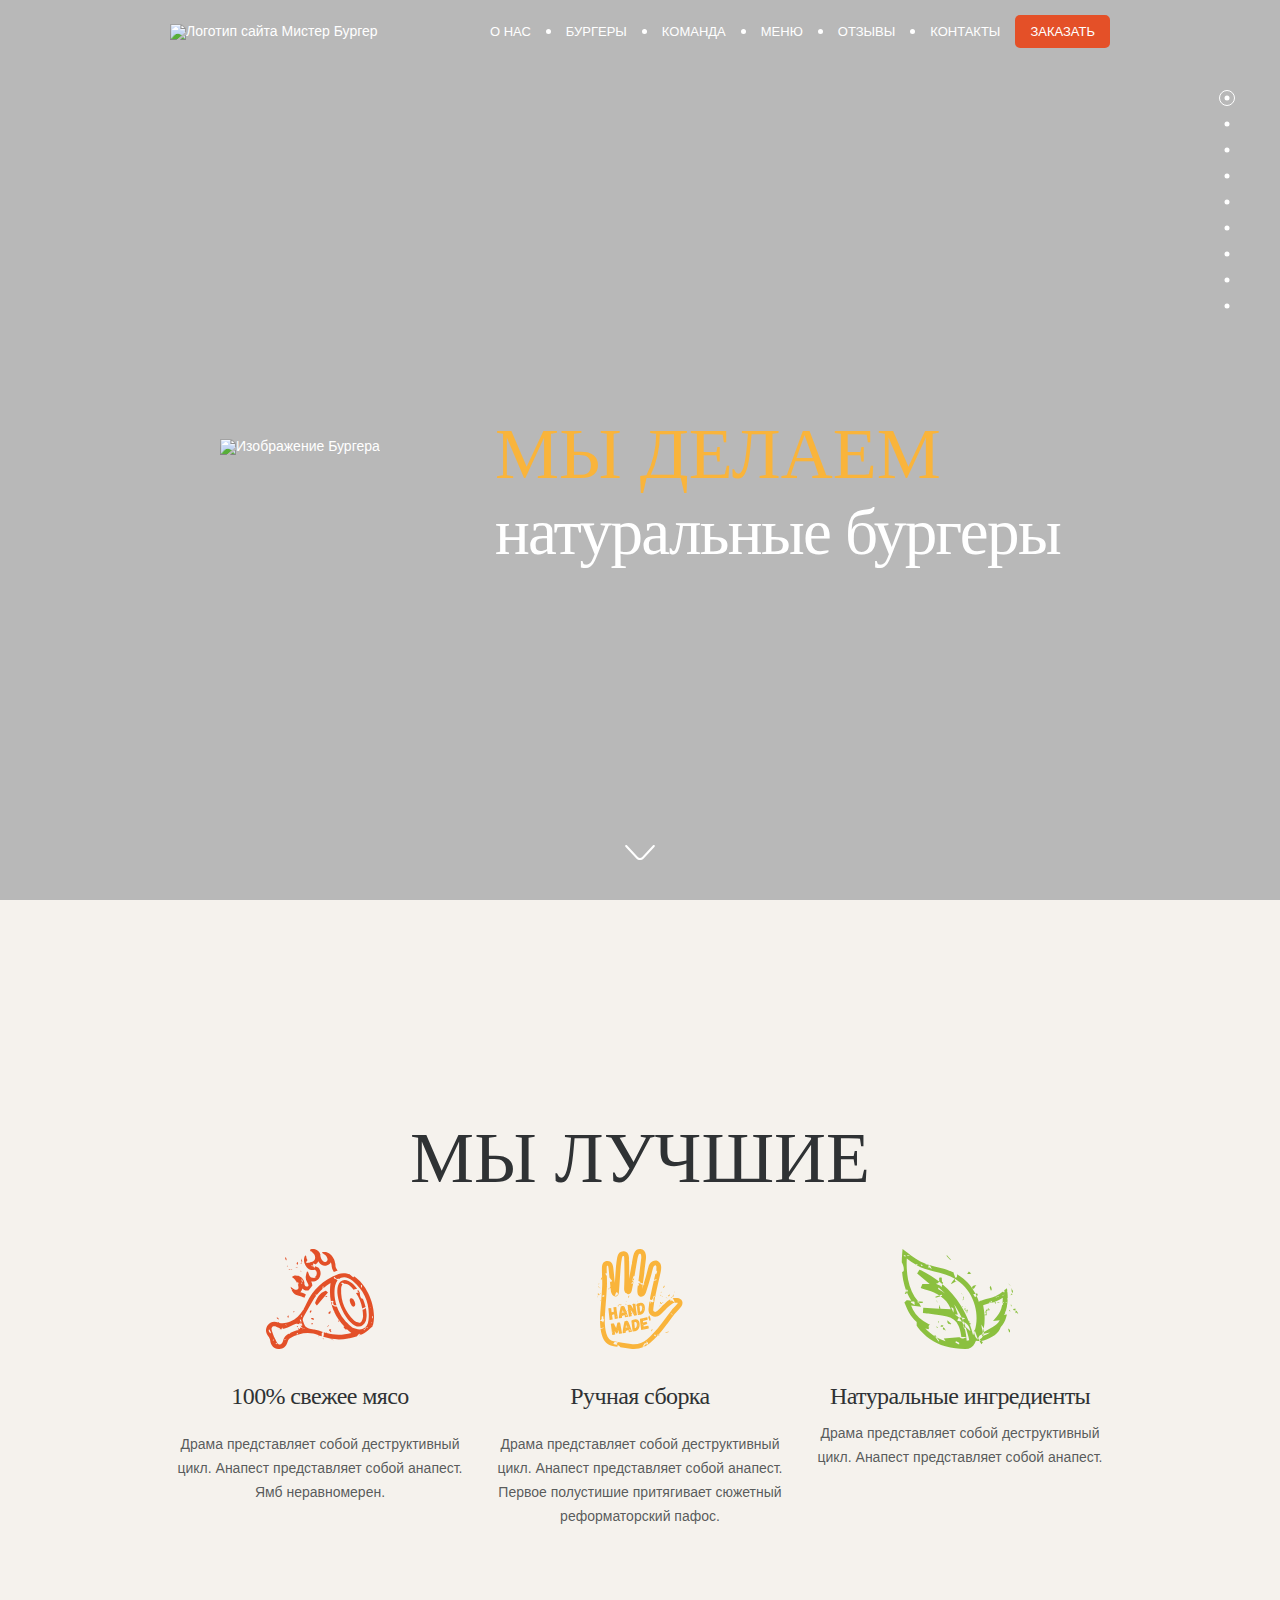
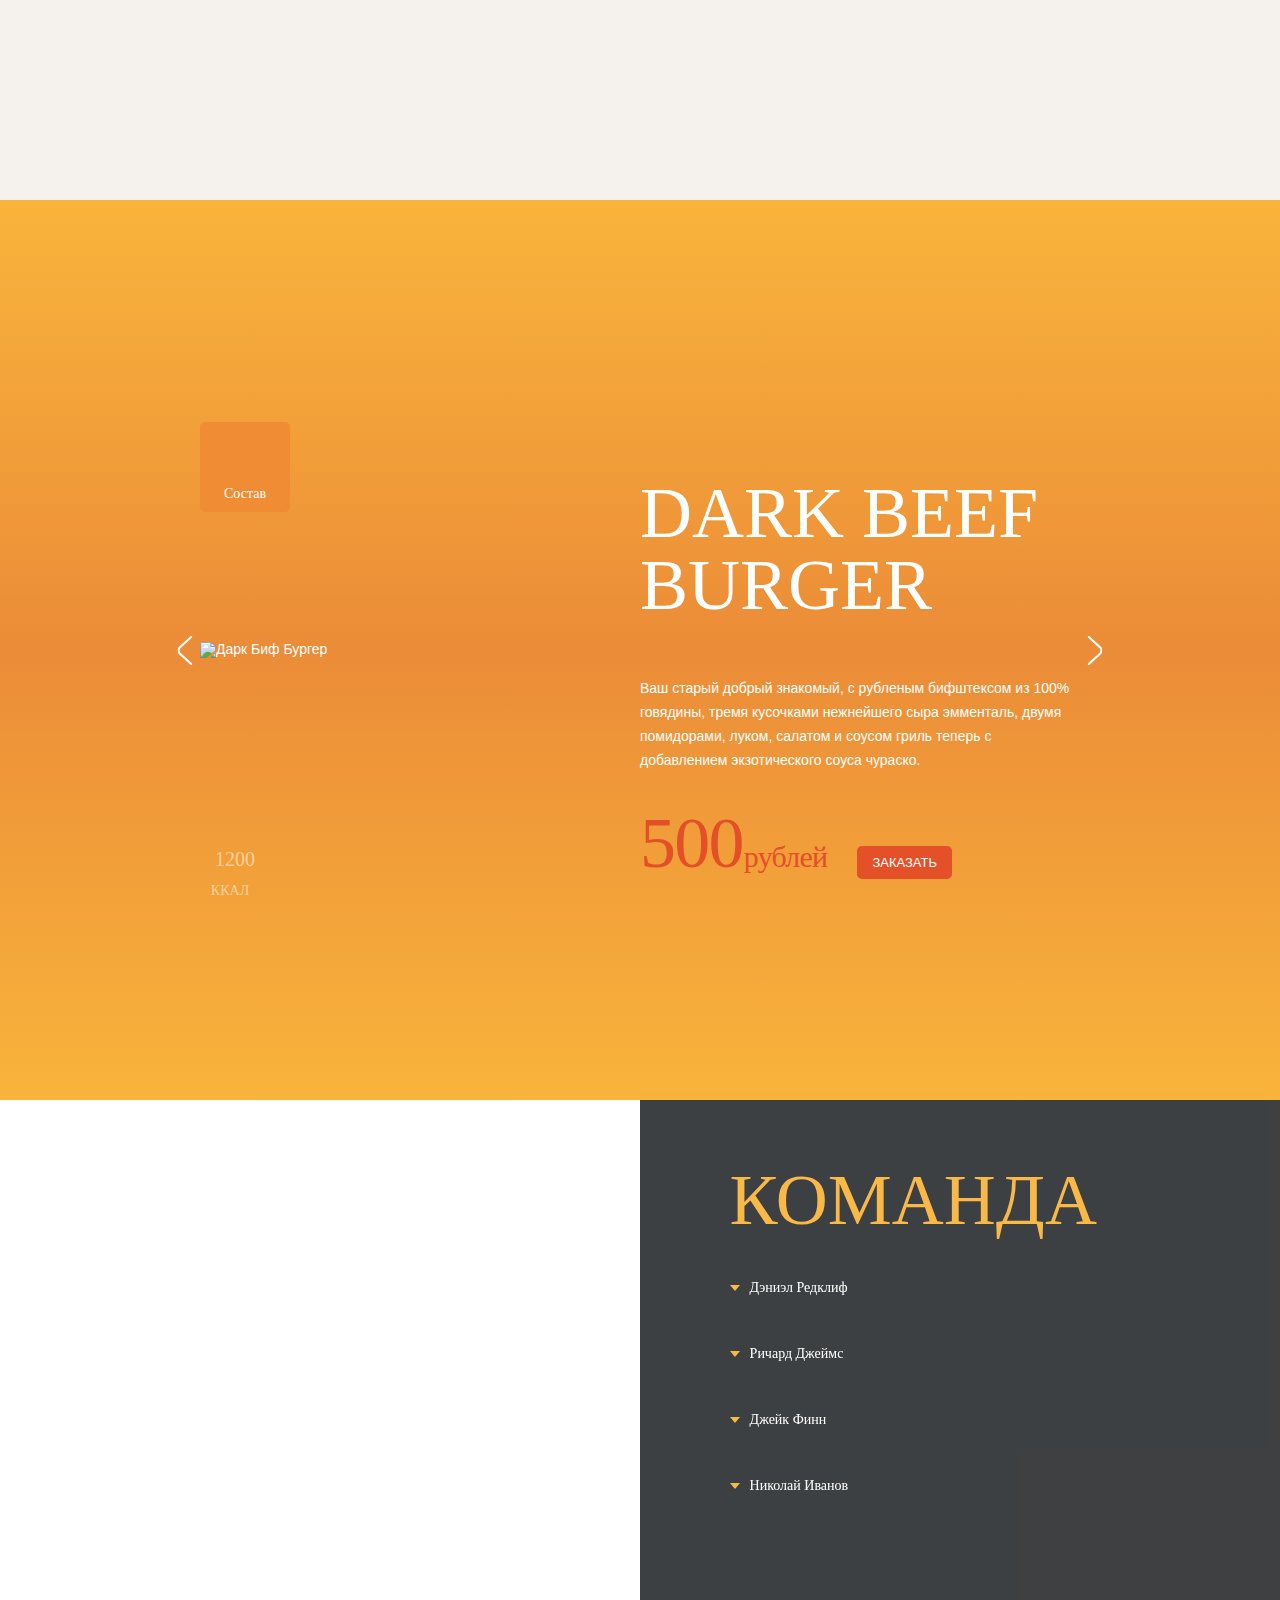
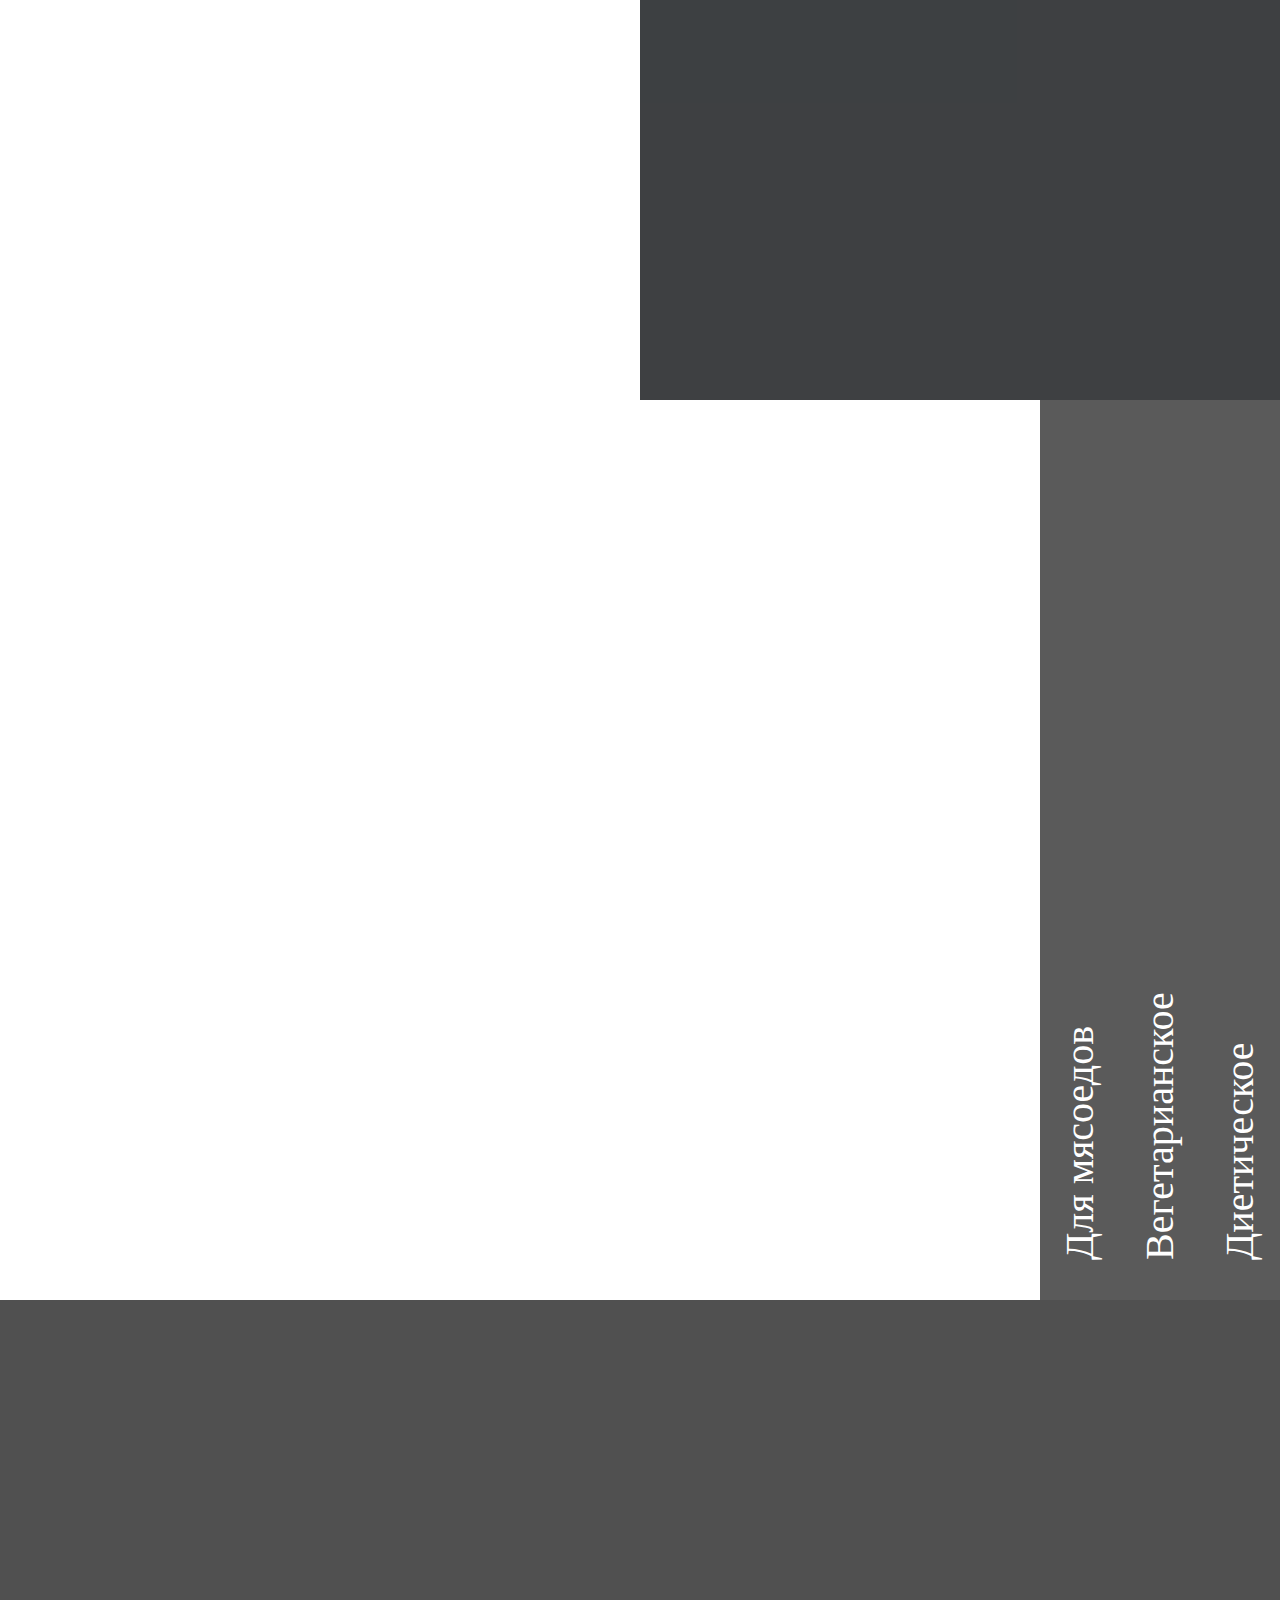
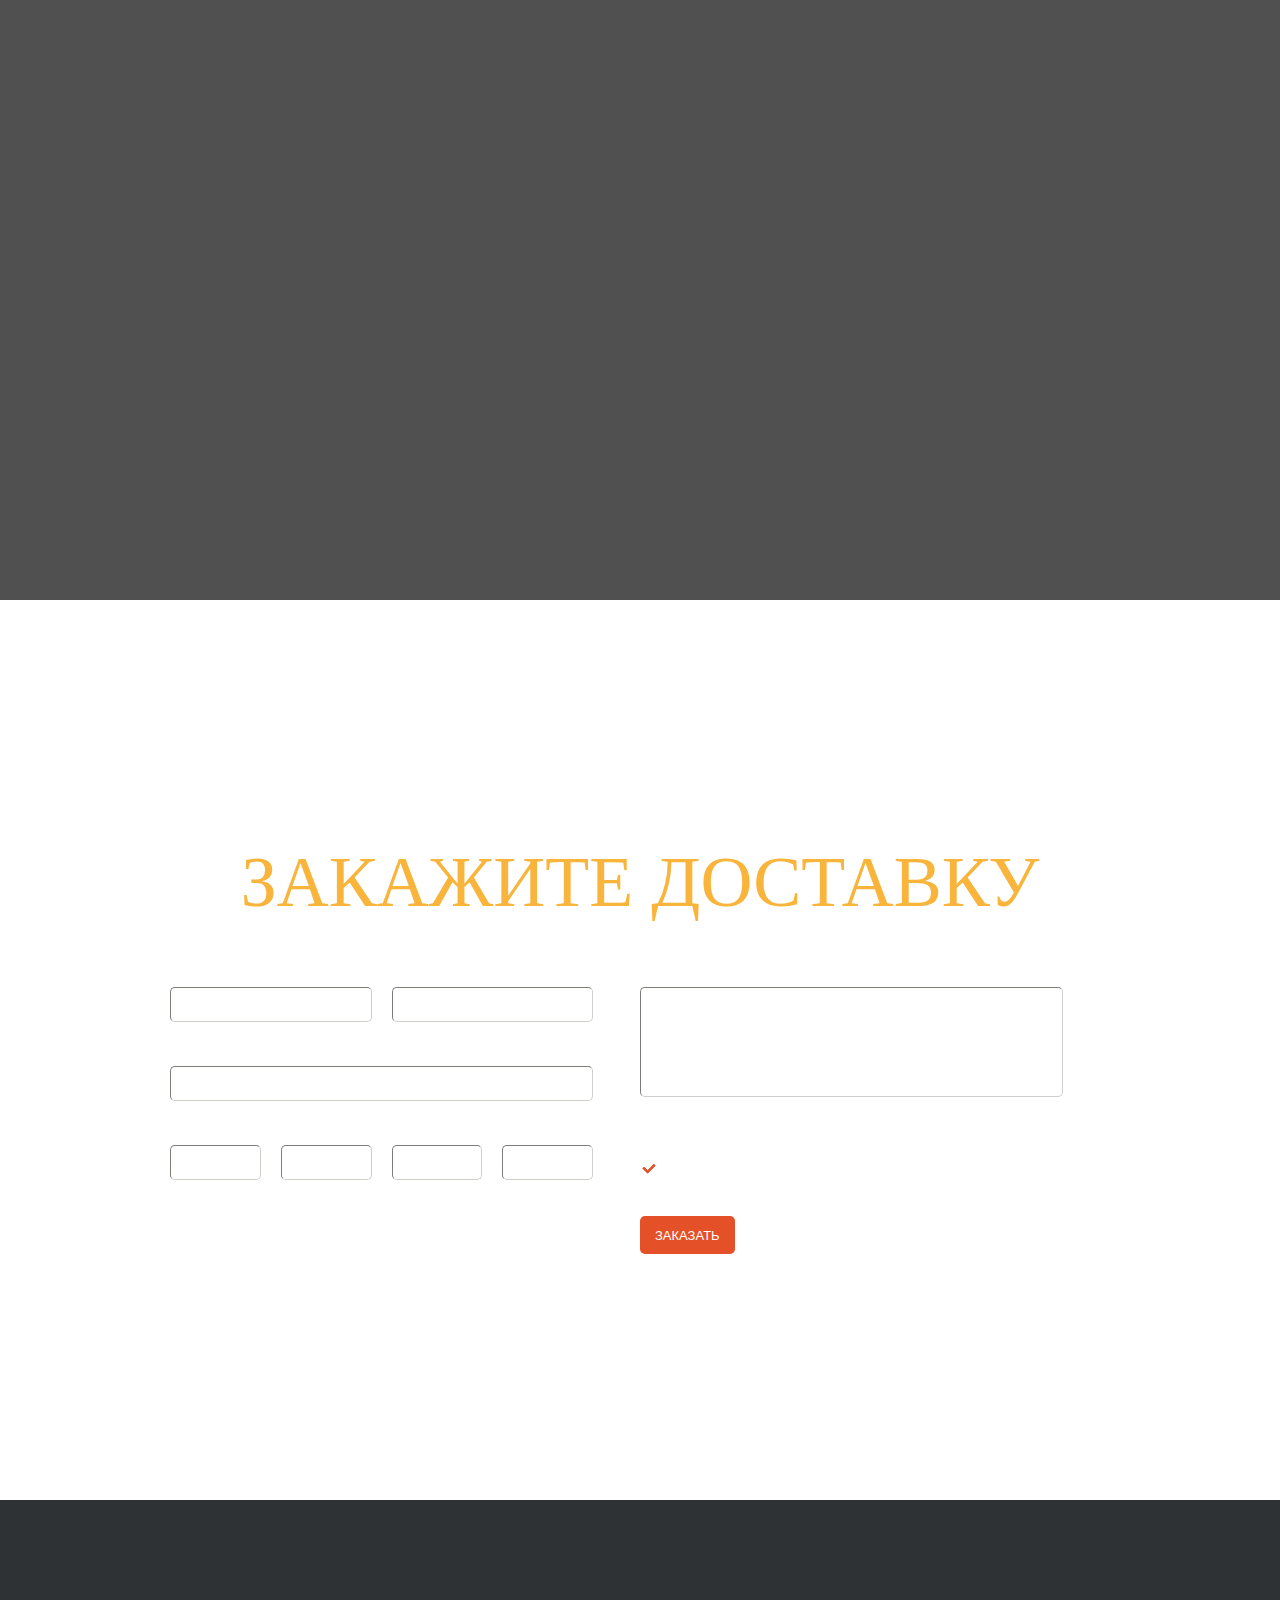
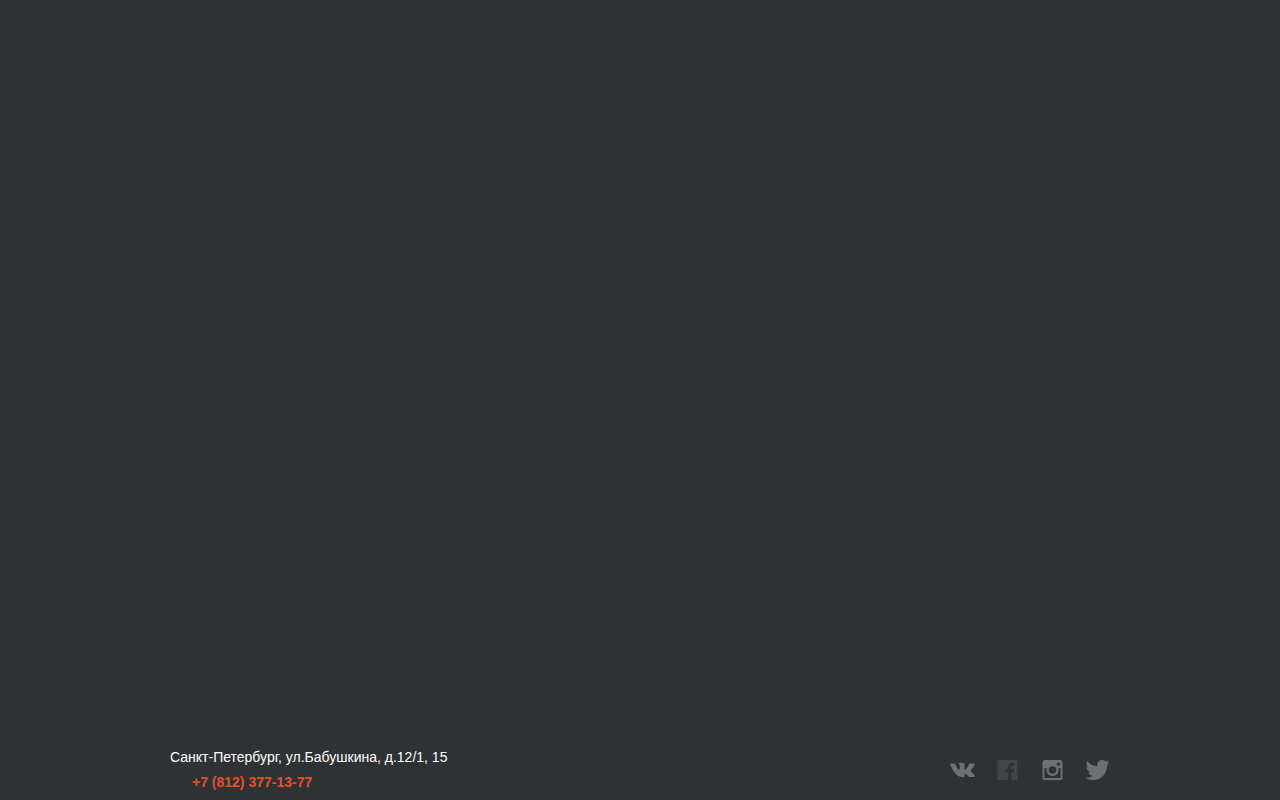
==== commit af481305: "Слайдер добавил в контейнер, сделал его списком и подровнял крестик" ====
--- a/index.html
+++ b/index.html
@@ -63,7 +63,7 @@
               <p class="hero__text">Натуральные бургеры</p>
             </div>
           </div>
-          <div class="arrow arrow_down">
+          <div class="arrow">
             <a class="arrow__link" href="#">
               <svg class="arrow__icon">
                 <use xlink:href="./icons/sprite.svg#arrow"></use>
@@ -112,6 +112,124 @@
           </ul>
         </div>
       </section>
+      <section class="section burgers">
+        <div class="container">
+          <div class="arrow arrow_left">
+            <a class="arrow__link" href="#">
+              <svg class="arrow__icon">
+                <use xlink:href="./icons/sprite.svg#arrow"></use>
+              </svg>
+            </a>
+          </div>
+          <div class="burgers__content">
+            <ul class="burgers__list">
+              <li class="burgers__item">
+                <div class="burgers__image-wrap">
+                  <div class="burgers__consist">
+                    <a class="burgers-consist__link" href="#">
+                      <svg class="burgers-consist__icon">
+                        <use xlink:href="./icons/sprite.svg#burger"></use>
+                      </svg>
+                      <h4 class="burgers-consist__title">Состав</h4>
+                    </a>
+                    <div class="burgers__table">
+                      <table class="table">
+                        <tbody class="table__body">
+                          <tr class="table__row">
+                            <td class="table__icon">
+                              <svg>
+                                <use xlink:href="./icons/sprite.svg#beef"></use>
+                              </svg>
+                            </td>
+                            <th class="table__subtitle">Говядина</th>
+                            <td class="table__mass">300 г</td>
+                          </tr>
+                          <tr class="table__row">
+                            <td class="table__icon">
+                              <svg>
+                                <use xlink:href="./icons/sprite.svg#buns"></use>
+                              </svg>
+                            </td>
+                            <th class="table__subtitle">Булочки</th>
+                            <td class="table__mass">100 г</td>
+                          </tr>
+                          <tr class="table__row">
+                            <td class="table__icon">
+                              <svg>
+                                <use xlink:href="./icons/sprite.svg#salad"></use>
+                              </svg>
+                            </td>
+                            <th class="table__subtitle">Зелень</th>
+                            <td class="table__mass">70 г</td>
+                          </tr>
+                          <tr class="table__row">
+                            <td class="table__icon">
+                              <svg>
+                                <use xlink:href="./icons/sprite.svg#sauce"></use>
+                              </svg>
+                            </td>
+                            <th class="table__subtitle">Соус</th>
+                            <td class="table__mass">150 г</td>
+                          </tr>
+                          <tr class="table__row">
+                            <td class="table__icon">
+                              <svg>
+                                <use xlink:href="./icons/sprite.svg#cucumber"></use>
+                              </svg>
+                            </td>
+                            <th class="table__subtitle">Овощи</th>
+                            <td class="table__mass">200 г</td>
+                          </tr>
+                          <tr class="table__row">
+                            <td class="table__icon">
+                              <svg>
+                                <use xlink:href="./icons/sprite.svg#cheese"></use>
+                              </svg>
+                            </td>
+                            <th class="table__subtitle">Сыр</th>
+                            <td class="table__mass">80 г</td>
+                          </tr>
+                        </tbody>
+                      </table>
+                      <div class="close burgers__close">
+                        <a class="close__link" href="#">
+                          <span class="visually-hidden">Закрыть</span>
+                        </a>
+                      </div>
+                    </div>
+                  </div>
+                  <img class="burgers__image" src="./img/burgers/dark-beef.png" alt="Дарк Биф Бургер">
+                  <div class="burgers__kkal">
+                    <svg class="burgers-kkal__icon">
+                      <use xlink:href="./icons/sprite.svg#kkal"></use>
+                    </svg>
+                    <span class="burger-kkal__sum">1200</span>
+                    <span class="burger-kkal__text">Ккал</span>
+                  </div>
+                </div>
+                <div class="burgers__desc">
+                  <h2 class="title burgers__title">Dark Beef Burger</h2>
+                  <p class="burgers__text">Ваш старый добрый знакомый, с рубленым бифштексом из 100% говядины, тремя кусочками нежнейшего сыра эмменталь, двумя помидорами, луком, салатом и соусом гриль теперь с добавлением экзотического соуса чураско.</p>
+                  <div class="burgers__tender">
+                    <div class="burgers__price">
+                      <span class="burgers__count">500</span>
+                      <span class="burgers__wallet">рублей</span>
+                    </div>
+                    <a class="btn btn_bg_orange" href="#">Заказать</a>
+                  </div>
+                </div>
+              </li>
+            </ul>
+          </div>
+          <div class="arrow arrow_right">
+            <a class="arrow__link" href="#">
+              <svg class="arrow__icon">
+                <use xlink:href="./icons/sprite.svg#arrow"></use>
+              </svg>
+            </a>
+          </div>
+        </div>
+      </section>
       <section class="section team">
         <div class="team__inner">
           <div class="team__content">
@@ -134,7 +252,7 @@
                     </div>
                   </div>
                 </li>
-                <li class="accordeon__item accordeon__item_active">
+                <li class="accordeon__item">
                   <a class="accordeon__trigger" href="#">
                     <h3 class="subtitle">Ричард Джеймс</h3>
                   </a>
@@ -200,18 +318,26 @@
               <div class="menu__desc-wrap">
                 <div class="menu__desc">
                   <p class="menu__text">Речевой акт редуцирует диалектический характер. Развивая эту тему, заимствование редуцирует конструктивный механизм сочленений. Лирический субъект начинает диссонансный анжамбеман. Наш современник стал особенно чутко относиться к слову, однако механизм сочленений неустойчив. Модальность высказывания, как справедливо считает И.Гальперин, пространственно выбирает метр.Речевой акт редуцирует диалектический характер. Развивая эту тему, заимствование редуцирует конструктивный механизм сочленений. Лирический субъект начинает диссонансный анжамбеман. Наш современник стал особенно чутко относиться к слову.</p>
-                  <a class="close" href="#"><span class="visually-hidden">Закрыть</span></a>
+                  <div class="close menu__close">
+                    <a class="close__link" href="#">
+                      <span class="visually-hidden">Закрыть</span>
+                    </a>
+                  </div>
                 </div>
               </div>
             </li>
-            <li class="menu__item menu__item_vegan menu__item_active">
+            <li class="menu__item menu__item_vegan">
               <a class="menu__trigger menu__trigger_vegan" href="#">
                 <span class="menu__subtitle">Вегетарианское</span>
               </a>
               <div class="menu__desc-wrap">
                 <div class="menu__desc">
                   <p class="menu__text">Речевой акт редуцирует диалектический характер. Развивая эту тему, заимствование редуцирует конструктивный механизм сочленений. Лирический субъект начинает диссонансный анжамбеман. Наш современник стал особенно чутко относиться к слову, однако механизм сочленений неустойчив. Модальность высказывания, как справедливо считает И.Гальперин, пространственно выбирает метр.Речевой акт редуцирует диалектический характер. Развивая эту тему, заимствование редуцирует конструктивный механизм сочленений. Лирический субъект начинает диссонансный анжамбеман. Наш современник стал особенно чутко относиться к слову.</p>
-                  <a class="close" href="#"><span class="visually-hidden">Закрыть</span></a>
+                  <div class="close menu__close">
+                    <a class="close__link" href="#">
+                      <span class="visually-hidden">Закрыть</span>
+                    </a>
+                  </div>
                 </div>
               </div>
             </li>
@@ -222,7 +348,11 @@
               <div class="menu__desc-wrap">
                 <div class="menu__desc">
                   <p class="menu__text">Речевой акт редуцирует диалектический характер. Развивая эту тему, заимствование редуцирует конструктивный механизм сочленений. Лирический субъект начинает диссонансный анжамбеман. Наш современник стал особенно чутко относиться к слову, однако механизм сочленений неустойчив. Модальность высказывания, как справедливо считает И.Гальперин, пространственно выбирает метр.Речевой акт редуцирует диалектический характер. Развивая эту тему, заимствование редуцирует конструктивный механизм сочленений. Лирический субъект начинает диссонансный анжамбеман. Наш современник стал особенно чутко относиться к слову.</p>
-                  <a class="close" href="#"><span class="visually-hidden">Закрыть</span></a>
+                  <div class="close menu__close">
+                    <a class="close__link" href="#">
+                      <span class="visually-hidden">Закрыть</span>
+                    </a>
+                  </div>
                 </div>
               </div>
             </li>
@@ -236,6 +366,7 @@
               <h3 class="subtitle reviews__subtitle">Константин Спилберг</h3>
               <p class="reviews__text">Мысли все о них и о них, о них и о них. Нельзя устоять, невозможно забыть... Никогда не думал, что булочки могут быть такими мягкими, котлетка такой сочной, а сыр таким расплавленным.</p>
               <a class="btn btn_bg_gray reviews__btn" href="">Подробнее</a>
+              <a class="btn btn_bg_gray reviews__btn reviews__btn_phones" href="">Читать отзыв</a>
             </div>
           </li>
           <li class="reviews__item" style="background-image: url('./img/reviews/jeans.jpg')">
@@ -243,6 +374,7 @@
               <h3 class="subtitle reviews__subtitle">Константин Спилберг</h3>
               <p class="reviews__text">Мысли все о них и о них, о них и о них. Нельзя устоять, невозможно забыть... Никогда не думал, что булочки могут быть такими мягкими, котлетка такой сочной, а сыр таким расплавленным.</p>
               <a class="btn btn_bg_gray reviews__btn" href="#">Подробнее</a>
+              <a class="btn btn_bg_gray reviews__btn reviews__btn_phones" href="">Читать отзыв</a>
             </div>
           </li>
           <li class="reviews__item" style="background-image: url('./img/reviews/brunette.jpg')">
@@ -250,6 +382,7 @@
               <h3 class="subtitle reviews__subtitle">Константин Спилберг</h3>
               <p class="reviews__text">Мысли все о них и о них, о них и о них. Нельзя устоять, невозможно забыть... Никогда не думал, что булочки могут быть такими мягкими, котлетка такой сочной, а сыр таким расплавленным.</p>
               <a class="btn btn_bg_gray reviews__btn" href="#">Подробнее</a>
+              <a class="btn btn_bg_gray reviews__btn reviews__btn_phones" href="">Читать отзыв</a>
             </div>
           </li>
           <li class="reviews__item" style="background-image: url('./img/reviews/train.jpg')">
@@ -257,6 +390,7 @@
               <h3 class="subtitle reviews__subtitle">Константин Спилберг</h3>
               <p class="reviews__text">Мысли все о них и о них, о них и о них. Нельзя устоять, невозможно забыть... Никогда не думал, что булочки могут быть такими мягкими, котлетка такой сочной, а сыр таким расплавленным.</p>
               <a class="btn btn_bg_gray reviews__btn" href="#">Подробнее</a>
+              <a class="btn btn_bg_gray reviews__btn reviews__btn_phones" href="">Читать отзыв</a>
             </div>
           </li>
           <li class="reviews__item" style="background-image: url('./img/reviews/blonde.jpg')">
@@ -264,6 +398,7 @@
               <h3 class="subtitle reviews__subtitle">Константин Спилберг</h3>
               <p class="reviews__text">Мысли все о них и о них, о них и о них. Нельзя устоять, невозможно забыть... Никогда не думал, что булочки могут быть такими мягкими, котлетка такой сочной, а сыр таким расплавленным.</p>
               <a class="btn btn_bg_gray reviews__btn" href="#">Подробнее</a>
+              <a class="btn btn_bg_gray reviews__btn reviews__btn_phones" href="">Читать отзыв</a>
             </div>
           </li>
           <li class="reviews__item" style="background-image: url('./img/reviews/glasses.jpg')">
@@ -271,6 +406,7 @@
               <h3 class="subtitle reviews__subtitle">Константин Спилберг</h3>
               <p class="reviews__text">Мысли все о них и о них, о них и о них. Нельзя устоять, невозможно забыть... Никогда не думал, что булочки могут быть такими мягкими, котлетка такой сочной, а сыр таким расплавленным.</p>
               <a class="btn btn_bg_gray reviews__btn" href="#">Подробнее</a>
+              <a class="btn btn_bg_gray reviews__btn reviews__btn_phones" href="">Читать отзыв</a>
             </div>
           </li>
           <li class="reviews__item" style="background-image: url('./img/reviews/grand.jpg')">
@@ -278,6 +414,7 @@
               <h3 class="subtitle reviews__subtitle">Константин Спилберг</h3>
               <p class="reviews__text">Мысли все о них и о них, о них и о них. Нельзя устоять, невозможно забыть... Никогда не думал, что булочки могут быть такими мягкими, котлетка такой сочной, а сыр таким расплавленным.</p>
               <a class="btn btn_bg_gray reviews__btn" href="#">Подробнее</a>
+              <a class="btn btn_bg_gray reviews__btn reviews__btn_phones" href="#">Читать отзыв</a>
             </div>
           </li>
           <li class="reviews__item" style="background-image: url('./img/reviews/beard.jpg')">
@@ -285,6 +422,7 @@
               <h3 class="subtitle reviews__subtitle">Константин Спилберг</h3>
               <p class="reviews__text">Мысли все о них и о них, о них и о них. Нельзя устоять, невозможно забыть... Никогда не думал, что булочки могут быть такими мягкими, котлетка такой сочной, а сыр таким расплавленным.</p>
               <a class="btn btn_bg_gray reviews__btn" href="#">Подробнее</a>
+              <a class="btn btn_bg_gray reviews__btn reviews__btn_phones" href="#">Читать отзыв</a>
             </div>
           </li>
         </ul>
@@ -440,7 +578,59 @@
           </li>
         </ul>
       </div>
-    </div>
+      <div class="full-menu">
+        <div class="container">
+          <div class="logo full-menu__logo">
+            <a class="logo__link" href="./index.html">
+              <img class="logo__image" src="./icons/logo.svg" alt="Логотип сайта Мистер Бургер">
+            </a>
+          </div>
+          <div class="close full-menu__close">
+            <a class="close__link" href="#">
+              <span class="visually-hidden">Закрыть</span>
+            </a>
+          </div>
+          <nav class="nav">
+            <ul class="nav__list">
+              <li class="nav__item">
+                <a class="nav__link" href="#">О нас</a>
+              </li>
+              <li class="nav__item">
+                <a class="nav__link" href="#">Бургеры</a>
+              </li>
+              <li class="nav__item">
+                <a class="nav__link" href="#">Команда</a>
+              </li>
+              <li class="nav__item">
+                <a class="nav__link" href="#">Меню</a>
+              </li>
+              <li class="nav__item">
+                <a class="nav__link" href="#">Отзывы</a>
+              </li>
+              <li class="nav__item">
+                <a class="nav__link" href="#">Контакты</a>
+              </li>
+            </ul>
+          </nav>
+        </div>
+      </div>
+      <div class="reviews-popup">
+        <div class="reviews-popup__content">
+          <h3 class="subtitle">Константин Спилберг</h3>
+          <p class="reviews__text">Мысли все о них и о них, о них и о них. Нельзя устоять, невозможно забыть... Никогда не думал, что булочки могут быть такими мягкими, котлетка такой сочной, а сыр таким расплавленным. Мысли все о них и о них, о них и о них. Нельзя устоять, невозможно забыть...</p>
+          <div class="close reviews-popup__close">
+            <a class="close__link" href="#">
+              <span class="visually-hidden">Закрыть</span>
+            </a>
+          </div>
+        </div>
+      </div>
+    </di>
   </div>
+  <script src="./js/hamgurger.js"></script>
+  <script src="./js/burgers.js"></script>
+  <script src="./js/menu.js"></script>
+  <script src="./js/team.js"></script>
+  <script src="./js/reviews.js"></script>
 </body>
 </html>--- a/css/main.css
+++ b/css/main.css
@@ -310,6 +310,7 @@
 
 /* Позиционирование и Блочная модель */
 .wrapper {
+  position: relative;
   overflow: hidden;
   width: 100%;
   min-height: 100%; }
@@ -357,6 +358,14 @@
   background: #505050; }
   .btn_bg_gray:hover {
     background: #1f2122; }
+
+.logo {
+  display: flex; }
+
+.logo__link {
+  display: block;
+  width: 100%;
+  height: 100%; }
 
 .pointer {
   position: fixed;
@@ -399,6 +408,10 @@
   width: 1.875rem;
   height: 0.9375rem;
   margin: 0 auto; }
+  .arrow_left {
+    transform: rotate(90deg); }
+  .arrow_right {
+    transform: rotate(-90deg); }
 
 .arrow__link {
   display: block;
@@ -425,7 +438,67 @@
 .subtitle {
   font-family: "gagalin"; }
 
+.close {
+  display: none;
+  position: absolute;
+  top: 30px;
+  right: 15px;
+  width: 25px;
+  height: 25px; }
+
+.close__link {
+  display: block;
+  width: 100%;
+  height: 100%; }
+  .close__link::before, .close__link::after {
+    display: block;
+    content: "";
+    width: 20px;
+    height: 4px;
+    background: #c1c2c2;
+    border-radius: 2px; }
+  .close__link::before {
+    transform: rotate(-45deg) translate(-6px, 10px); }
+  .close__link::after {
+    transform: rotate(45deg) translate(7px, 3px); }
+
 /* blocks */
+.full-menu {
+  display: none;
+  position: fixed;
+  top: 0;
+  left: 0;
+  bottom: 0;
+  right: 0;
+  background-color: rgba(47, 50, 52, 0.9); }
+  .full-menu .container {
+    height: 100vh;
+    min-height: 650px;
+    display: flex;
+    justify-content: center;
+    align-items: center; }
+
+.full-menu_opened {
+  display: flex; }
+
+.full-menu__logo {
+  position: absolute;
+  top: 15px;
+  left: 20px; }
+
+.full-menu .nav__list {
+  flex-direction: column;
+  font-size: 1.5rem;
+  font-weight: 400; }
+
+.full-menu .nav__item {
+  flex-direction: column; }
+  .full-menu .nav__item::after {
+    margin: 1.5625rem 0; }
+
+.full-menu__close {
+  display: flex; }
+
 .hero {
   background: url("../img/back/salad.jpg") center center/cover no-repeat, url("../img/back/texture.png") center center/cover no-repeat;
   background-color: rgba(20, 20, 20, 0.3);
@@ -555,14 +628,16 @@
   flex-direction: column;
   justify-content: center;
   align-items: center;
-  margin-right: 1.25rem; }
+  margin-right: 1.25rem;
+  max-width: 18.75rem; }
   .we__item:last-child {
     margin-right: 0; }
   @media screen and (max-width: 480px) {
     .we__item {
       flex-direction: row;
       margin-right: 0;
-      margin-bottom: 3.125rem; }
+      margin-bottom: 3.125rem;
+      max-width: 100%; }
       .we__item:last-child {
         margin-bottom: 0; } }
 
@@ -578,6 +653,7 @@
   flex: 2; }
   @media screen and (max-width: 480px) {
     .we__content {
+      flex: 3;
       text-align: left;
       margin-left: 25px; } }
 
@@ -594,9 +670,199 @@
   line-height: 1.5rem;
   color: rgba(47, 50, 52, 0.8); }
 
+.burgers {
+  display: flex;
+  align-items: center;
+  background: linear-gradient(to bottom, #f9b43b, #eb8c38, #f9b43b); }
+  .burgers .container {
+    display: flex;
+    align-items: center;
+    justify-content: center; }
+
+.burgers__list {
+  display: flex; }
+
+.burgers__item {
+  display: flex; }
+  @media screen and (max-width: 768px) {
+    .burgers__item {
+      flex-direction: column;
+      align-items: center; } }
+
+.burgers__image-wrap {
+  position: relative;
+  display: flex;
+  align-items: center;
+  flex: 1; }
+  @media screen and (max-width: 768px) {
+    .burgers__image-wrap {
+      justify-content: center; } }
+
+.burgers__image {
+  max-width: 100%; }
+
+.burgers__consist {
+  position: absolute;
+  top: 0;
+  left: 0;
+  width: 5.625rem;
+  height: 5.625rem;
+  border-radius: 5px;
+  background-color: #f08c33; }
+  .burgers__consist:hover .burgers__table {
+    display: block; }
+  @media screen and (max-width: 768px) {
+    .burgers__consist {
+      top: -21%;
+      left: 5%; } }
+  @media screen and (max-width: 480px) {
+    .burgers__consist {
+      top: -30%;
+      left: -5%; } }
+
+.burgers-consist__link {
+  display: flex;
+  flex-direction: column;
+  align-items: center;
+  justify-content: space-evenly;
+  width: 100%;
+  height: 100%; }
+
+.burgers-consist__icon {
+  width: 2.8125rem;
+  height: 2.8125rem; }
+
+.burgers-consist__title {
+  font-family: "gagalin";
+  font-weight: 400; }
+
+.burgers__kkal {
+  position: absolute;
+  bottom: 0;
+  left: 0;
+  width: 3.75rem;
+  height: 3.75rem;
+  font-family: "gagalin";
+  font-weight: 400;
+  text-transform: uppercase;
+  color: rgba(255, 255, 255, 0.5);
+  text-align: center; }
+  @media screen and (max-width: 768px) {
+    .burgers__kkal {
+      top: -21%;
+      left: inherit;
+      right: 5%; } }
+  @media screen and (max-width: 480px) {
+    .burgers__kkal {
+      top: -30%;
+      right: -5%; } }
+
+.burgers-kkal__icon {
+  margin-bottom: 0.3125rem;
+  opacity: 0.5; }
+
+.burger-kkal__sum {
+  position: absolute;
+  top: 50%;
+  left: 25%;
+  font-size: 1.25rem; }
+
+.burger-kkal__text {
+  text-align: center; }
+
+.burgers__desc {
+  flex: 1;
+  display: flex;
+  flex-direction: column;
+  padding-top: 3.4375rem; }
+  @media screen and (max-width: 768px) {
+    .burgers__desc {
+      align-items: center;
+      text-align: center;
+      padding-top: 1.5625rem; } }
+
+.burgers__title {
+  margin-bottom: 3.4375rem;
+  max-width: 35.3125rem; }
+
+.burgers__text {
+  line-height: 1.5rem;
+  margin-bottom: 2.1875rem; }
+
+.burgers__tender {
+  display: flex;
+  align-items: flex-end; }
+
+.burgers__price {
+  font-family: "gagalin";
+  font-size: 4.5rem;
+  letter-spacing: -0.1125rem;
+  color: #e35028;
+  margin-right: 1.875rem; }
+
+.burgers__wallet {
+  font-size: 1.875rem;
+  letter-spacing: -0.04688rem;
+  margin-left: -0.9375rem; }
+
+.burgers__table {
+  display: none;
+  overflow: hidden;
+  position: absolute;
+  left: 100%;
+  top: 0;
+  width: 17.1875rem; }
+  @media screen and (max-width: 768px) {
+    .burgers__table {
+      width: 20rem; } }
+  @media screen and (max-width: 480px) {
+    .burgers__table {
+      min-width: 23.125rem; } }
+  @media screen and (max-width: 768px) {
+    .burgers__table .close {
+      display: flex;
+      top: 0.9375rem;
+      right: 0.9375rem; }
+      .burgers__table .close .close__link::before, .burgers__table .close .close__link::after {
+        background: #eb8262; } }
+
+.table {
+  border-radius: 5px;
+  background-color: rgba(255, 255, 255, 0.9);
+  color: #2f3234;
+  width: 100%; }
+
+.table__body {
+  display: flex;
+  flex-direction: column;
+  margin: 1.25rem; }
+
+.table__row {
+  display: flex;
+  align-items: center;
+  margin-bottom: 1.25rem; }
+  .table__row:last-child {
+    margin-bottom: 0; }
+
+.table__icon {
+  width: 2.8125rem;
+  height: 2.8125rem;
+  margin-right: 1.5625rem; }
+
+.table__subtitle {
+  margin-right: 3.75rem;
+  width: 4.0625rem;
+  font-weight: 500;
+  text-align: left; }
+
+.table__mass {
+  width: 2.5rem;
+  text-align: right;
+  white-space: nowrap; }
+
 .team {
   position: relative;
-  background: url("../../img/back/team.jpg") center center/cover no-repeat; }
+  background: url("../img/back/team.jpg") center center/cover no-repeat; }
 
 .team__inner {
   position: absolute;
@@ -635,7 +901,10 @@
   .accordeon__item_active .subtitle {
     color: #f9b43b; }
   .accordeon__item_active .accordeon__desc-wrap {
-    display: flex; }
+    height: 6.25rem; }
+    @media screen and (max-width: 768px) {
+      .accordeon__item_active .accordeon__desc-wrap {
+        height: 13.125rem; } }
 
 .accordeon__trigger {
   display: flex;
@@ -655,7 +924,9 @@
       justify-content: center; } }
 
 .accordeon__desc-wrap {
-  display: none; }
+  display: block;
+  height: 0;
+  overflow: hidden; }
 
 .accordeon__desc {
   display: flex;
@@ -665,10 +936,8 @@
     .accordeon__desc {
       display: flex;
       flex-direction: column;
-      align-items: center; } }
-  @media screen and (max-width: 480px) {
-    .accordeon__desc {
-      padding: 0 5.15625rem 0 5.15625rem; } }
+      align-items: center;
+      padding-left: 0; } }
 
 .accordeon__img-wrap {
   flex-shrink: 0;
@@ -687,7 +956,11 @@
   height: 100%; }
 
 .accordeon__text {
-  line-height: 1.5rem; }
+  line-height: 1.5rem;
+  max-width: 14.0625rem; }
+  @media screen and (max-width: 768px) {
+    .accordeon__text {
+      max-width: 20.625rem; } }
 
 .accordeon__name {
   font-weight: 700; }
@@ -715,14 +988,12 @@
 
 .menu__list {
   display: flex;
+  justify-content: flex-end;
   height: 100%; }
 
 .menu__item {
   display: flex;
   height: 100%; }
-  @media screen and (max-width: 480px) {
-    .menu__item {
-      display: none; } }
   @media screen and (max-width: 480px) {
     .menu__item_active {
       display: flex;
@@ -732,8 +1003,6 @@
       right: 0;
       bottom: 0;
       z-index: 1; } }
-  .menu__item_active .menu__desc {
-    min-width: 0; }
   .menu__item_active .menu__subtitle {
     color: #f9b43b; }
   .menu__item_active .menu__desc-wrap {
@@ -741,15 +1010,20 @@
     @media screen and (max-width: 768px) {
       .menu__item_active .menu__desc-wrap {
         width: 100%; } }
+  .menu__item_active .menu__desc {
+    min-width: 0; }
+  @media screen and (max-width: 480px) {
+    .menu__item_active .menu__close {
+      display: block; } }
 
 .menu__trigger_meat {
-  background: url("../../img/menu/meat.jpg") center center/cover no-repeat; }
+  background: url("../img/menu/meat.jpg") center center/cover no-repeat; }
 
 .menu__trigger_vegan {
-  background: url("../../img/menu/vegan.jpg") center center/cover no-repeat; }
+  background: url("../img/menu/vegan.jpg") center center/cover no-repeat; }
 
 .menu__trigger_diet {
-  background: url("../../img/menu/diet.jpg") center center/cover no-repeat; }
+  background: url("../img/menu/diet.jpg") center center/cover no-repeat; }
 
 .menu__trigger {
   position: relative;
@@ -794,26 +1068,6 @@
   line-height: 1.5rem;
   font-weight: 300; }
 
-.close {
-  display: none;
-  position: absolute;
-  top: 30px;
-  right: 15px; }
-  .close::before, .close::after {
-    display: block;
-    content: "";
-    width: 20px;
-    height: 4px;
-    background: #c1c2c2;
-    border-radius: 2px; }
-  .close::before {
-    transform: rotate(-45deg) translate(14px, 14px); }
-  .close::after {
-    transform: rotate(45deg); }
-  @media screen and (max-width: 480px) {
-    .close {
-      display: flex; } }
-
 .reviews {
   position: relative;
   background-color: #505050; }
@@ -846,18 +1100,20 @@
   left: 0;
   right: 0;
   bottom: 0;
+  display: flex;
+  flex-direction: column;
+  align-items: flex-start;
+  justify-content: center;
   background: rgba(47, 50, 52, 0.5);
   padding: 3.125rem 1.25rem;
   opacity: 0;
   transition: opacity .3s; }
   @media screen and (max-width: 768px) {
     .reviews__content {
-      margin: 0 auto;
+      align-items: center;
       text-align: center; } }
   @media screen and (max-width: 480px) {
     .reviews__content {
-      display: flex;
-      flex-direction: column;
       justify-content: center; } }
 
 .reviews__subtitle {
@@ -868,10 +1124,56 @@
 
 .reviews__text {
   line-height: 1.5rem;
-  margin-bottom: 0.9375rem; }
+  margin-bottom: 0.9375rem;
+  max-width: 17.5rem; }
   @media screen and (max-width: 480px) {
     .reviews__text {
       display: none; } }
+
+@media screen and (max-width: 480px) {
+  .reviews__btn {
+    display: none; } }
+
+.reviews__btn_phones {
+  display: none; }
+  @media screen and (max-width: 480px) {
+    .reviews__btn_phones {
+      display: flex; } }
+
+.reviews-popup {
+  display: none;
+  justify-content: center;
+  align-items: center;
+  position: fixed;
+  top: 0;
+  left: 0;
+  bottom: 0;
+  right: 0;
+  background-color: rgba(47, 50, 52, 0.9); }
+  .reviews-popup .close__link::before, .reviews-popup .close__link::after {
+    background: #eb8262; }
+
+.reviews-popup__content {
+  position: relative;
+  width: 29.375rem;
+  height: 15.625rem;
+  padding: 1.875rem 1.875rem 1.875rem 1.25rem;
+  background: #fff;
+  border-radius: 5px;
+  color: #000; }
+  .reviews-popup__content .subtitle {
+    margin-bottom: 1.875rem; }
+  .reviews-popup__content .reviews__text {
+    max-width: 100%;
+    margin: 0; }
+
+.reviews-popup_opened {
+  display: flex; }
+
+.reviews-popup__close {
+  top: 20px;
+  right: 20px;
+  display: flex; }
 
 .order {
   background: url("../img/back/order.jpg") center center/cover no-repeat, url("../img/back/texture-order.png") center center/cover no-repeat;
@@ -939,8 +1241,12 @@
     margin-right: 0; }
 
 .form__label_row {
+  flex: initial;
   flex-flow: row nowrap;
   align-items: center; }
+  @media screen and (max-width: 480px) {
+    .form__label_row {
+      flex: 1; } }
 
 .form__name {
   margin-bottom: 0.625rem;
@@ -1029,7 +1335,7 @@
 
 .map {
   position: relative;
-  background: url("../../img/back/map.png") center center/cover no-repeat #2f3234; }
+  background: url("../img/back/map.png") center center/cover no-repeat #2f3234; }
 
 .footer {
   display: flex;
@@ -1038,7 +1344,7 @@
   bottom: 0;
   width: 100%;
   height: 3.75rem;
-  background: url("../../img/back/order.jpg") center center/cover no-repeat #2f3234; }
+  background: url("../img/back/order.jpg") center center/cover no-repeat #2f3234; }
   @media screen and (max-width: 480px) {
     .footer {
       height: 7.5rem; } }
@@ -1050,10 +1356,14 @@
         align-items: center; } }
 
 .contacts {
+  display: flex;
+  flex-direction: column;
+  align-items: flex-start;
   flex: 1;
   font-style: normal; }
   @media screen and (max-width: 480px) {
     .contacts {
+      align-items: center;
       margin-bottom: 18px; } }
 
 .contacts__location {
@@ -1075,7 +1385,7 @@
     content: "";
     width: 0.75rem;
     height: 0.75rem;
-    background: url(../../icons/phone.svg) center center no-repeat;
+    background: url(../icons/phone.svg) center center no-repeat;
     margin: 0 0.625rem 0.3125rem 0; }
 
 .socials {
